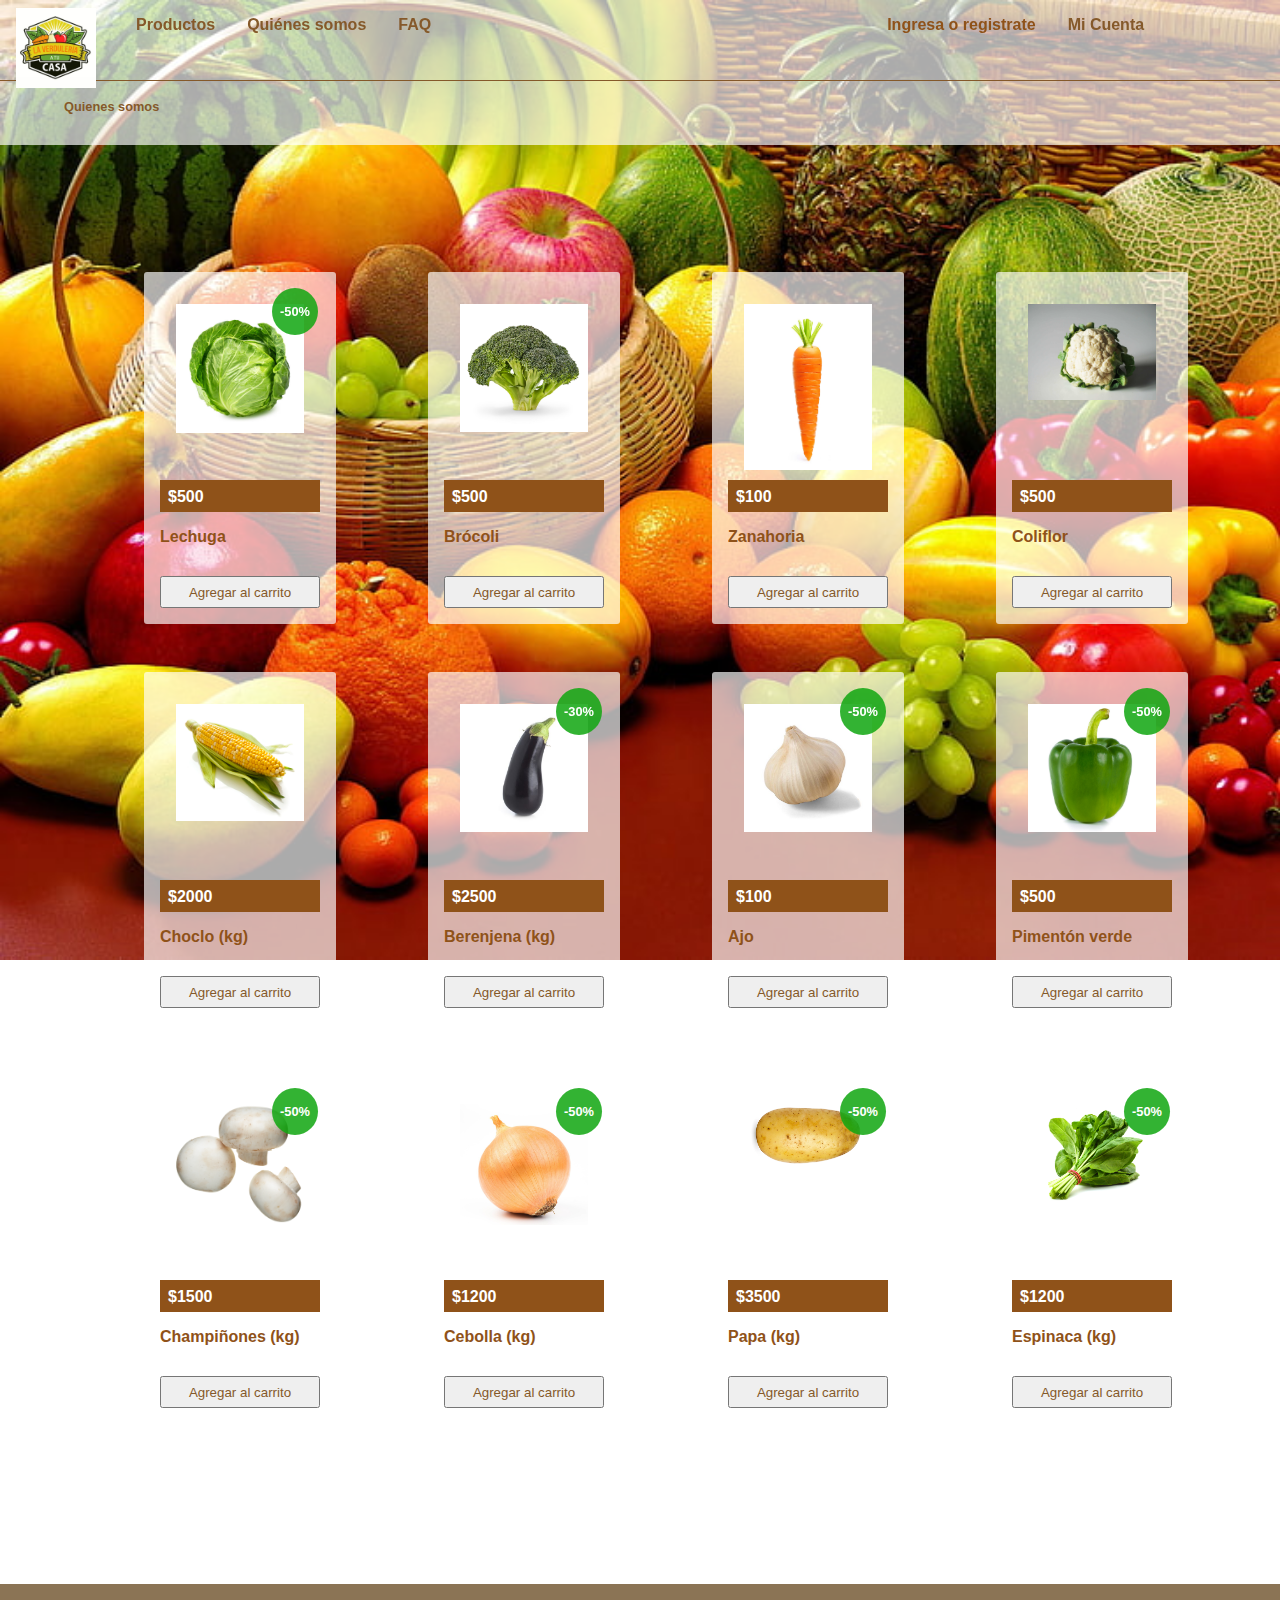
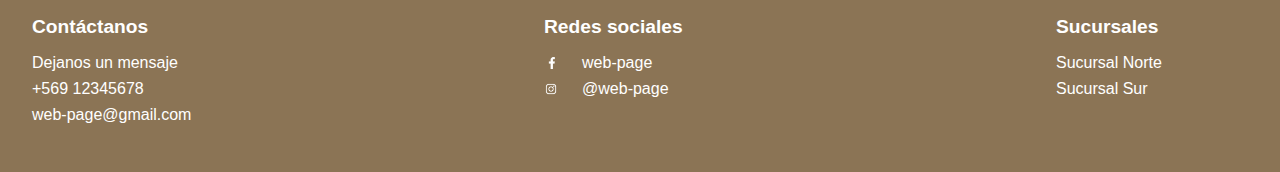
==== Grupo1_TFinal/public_html/index.html @ 4137b296 "Estructura de la prueba navegable con productos, nombres y precios. Se removio todo lo que no era pe" ====
<!DOCTYPE html>
<html lang="es">
<head>
    <meta charset="UTF-8">
    <meta http-equiv="X-UA-Compatible" content="IE=edge">
    <meta name="viewport" content="width=device-width, initial-scale=1.0">
    <link rel="stylesheet" href="style.css">
    <title>Verduleria a tu casa</title>
</head>
<body>
    <header class="header">
        
        <nav class="nav">
            <a class="page-logo-container" href="./index.html"><img class="page-logo" src="./img/verduleriaLogo.jpg"></a>
            <ul class="menu">
                <li>
                    <a class="left-nav" href="./index.html">Productos</a>
                </li>
                
                
                <li >
                    <a class="left-nav" href="./contactos.html">Quiénes somos</a>
                    <ul class="submenu-1" id="contactos">
                        
                        <li class="option">
                            <a href="./quienesSomos.html" >Empresa</a>
                        </li>                     

                        <li class="option">
                            <a href="./index.html" >Redes sociales</a>
                            <ul  class="sub-menu-3" id="redes-sociales">
                                <li >
                                    <a href="./index.html" class="logo-container">
                                        <img src="./img/fb-logo-white.png" class="logo" alt="facebook">
                                    </a>
                                    <a href="./index.html" class="" id="facebook">web-page</a>
                                </li>
                                <li>
                                    <a href="./index.html" class="logo-container">
                                        <img src="./img/instagram-logo-white.png" class="logo" alt="instagram">
                                    </a>

                                    <a href="./index.html" class="logo-name" id="instagram">@web-page</a>
                                </li>
                            </ul>
                        </li>
                    </ul>
                </li>
                <li>
                    <a class="left-nav" href="./faq.html">FAQ</a>
                </li>

                <li class="login">
                    <a class="right-nav" href="./login.html">Ingresa o registrate</a>
                </li>
                
                <li>
                    <a class="left-nav" href="./miCuenta.html">Mi Cuenta
            </ul>
        </nav>
        <div class="header-links">
            <a href="./quienesSomos.html">Quienes somos</a>

        </div>
    </header>
    <article class="content">
        <div class="product">
            <a  href="./index.html" class="photo-container">
                <span class="dcto">-50%</span>
                <img class="product-photo" src="./img/Cabbage.jpg">
            </a>

            <div class="price">$500</div>
            
            <a href="./index.html" class="product-name">
                Lechuga
            </a>
            
            <button class="product-button">Agregar al carrito</button>

        </div>
        <div class="product">
            <a  href="./index.html" class="photo-container">
                <img class="product-photo" src="./img/broccoli.jpeg">
            </a>

            <div class="price">$500</div>
            
            <a href="./index.html" class="product-name">
                Brócoli
            </a>
            
            <button class="product-button">Agregar al carrito</button>

        </div>

        <div class="product">
            <a  href="./index.html" class="photo-container">
                <img class="product-photo" src="./img/carrot.jpg">
            </a>

            <div class="price">$100</div>
            
            <a href="./index.html" class="product-name">
                Zanahoria
            </a>
            
            <button class="product-button">Agregar al carrito</button>

        </div>

        <div class="product">
            <a  href="./index.html" class="photo-container">
                <img class="product-photo" src="./img/cauliflower.jpg">
            </a>

            <div class="price">$500</div>
            
            <a href="./index.html" class="product-name">
                Coliflor
            </a>
            
            <button class="product-button">Agregar al carrito</button>

        </div>

        <div class="product">
            <a  href="./index.html" class="photo-container">
                <img class="product-photo" src="./img/corn.jpg">
            </a>

            <div class="price">$2000</div>
            
            <a href="./index.html" class="product-name">
                Choclo (kg)
            </a>
            
            <button class="product-button">Agregar al carrito</button>

        </div>

        <div class="product">
            <a  href="./index.html" class="photo-container">
                <span class="dcto">-30%</span>
                <img class="product-photo" src="./img/eggplant.jpg">
            </a>

            <div class="price">$2500</div>
            
            <a href="./index.html" class="product-name">
                Berenjena (kg)
            </a>
            
            <button class="product-button">Agregar al carrito</button>

        </div>

        <div class="product">
            <a  href="./index.html" class="photo-container">
                <span class="dcto">-50%</span>
                <img class="product-photo" src="./img/garlic.jpeg">
            </a>

            <div class="price">$100</div>
            
            <a href="./index.html" class="product-name">
                Ajo
            </a>
            
            <button class="product-button">Agregar al carrito</button>

        </div>

        <div class="product">
            <a  href="./index.html" class="photo-container">
                <span class="dcto">-50%</span>
                <img class="product-photo" src="./img/greenPepper.jpg">
            </a>

            <div class="price">$500</div>
            
            <a href="./index.html" class="product-name">
                Pimentón verde
            </a>
            
            <button class="product-button">Agregar al carrito</button>

        </div>

        <div class="product">
            <a  href="./index.html" class="photo-container">
                <span class="dcto">-50%</span>
                <img class="product-photo" src="./img/mushroom.png">
            </a>

            <div class="price">$1500</div>
            
            <a href="./index.html" class="product-name">
                Champiñones (kg)
            </a>
            
            <button class="product-button">Agregar al carrito</button>

        </div>

        <div class="product">
            <a  href="./index.html" class="photo-container">
                <span class="dcto">-50%</span>
                <img class="product-photo" src="./img/onion.jpg">
            </a>

            <div class="price">$1200</div>
            
            <a href="./index.html" class="product-name">
                Cebolla (kg)
            </a>
            
            <button class="product-button">Agregar al carrito</button>

        </div>

        <div class="product">
            <a  href="./index.html" class="photo-container">
                <span class="dcto">-50%</span>
                <img class="product-photo" src="./img/potato.jpg">
            </a>

            <div class="price">$3500</div>
            
            <a href="./index.html" class="product-name">
                Papa (kg)
            </a>
            
            <button class="product-button">Agregar al carrito</button>

        </div>

        <div class="product">
            <a  href="./index.html" class="photo-container">
                <span class="dcto">-50%</span>
                <img class="product-photo" src="./img/spinach.jpg">
            </a>

            <div class="price">$1200</div>
            
            <a href="./index.html" class="product-name">
                Espinaca (kg)
            </a>
            
            <button class="product-button">Agregar al carrito</button>

        </div>

    </article>
    <footer class="footer">
        
        <div class="footer-section">
            <a href="./index.html" class="titulo" >Contáctanos</a>
            <ul id="contactos">
                <li><a href="./index.html" id="message">Dejanos un mensaje</a></li>
                <li><a href="./index.html" id="phone">+569 12345678</a></li>
                <li><a href="./index.html" id="e-mail">web-page@gmail.com</a></li>
                
            </ul>
        </div>

        <div class="footer-section">
            <a href="./index.html" class="titulo">Redes sociales</a>
            <ul id="redes-sociales">
                <li >
                    <a href="./index.html" class="logo-container">
                        <img src="./img/fb-logo-white.png" class="logo" alt="facebook">
                    </a>
                    <a href="./index.html" class="" id="facebook">web-page</a>
                </li>
                <li>
                    <a href="./index.html" class="logo-container">
                        <img src="./img/instagram-logo-white.png" class="logo" alt="instagram">
                    </a>

                    <a href="./index.html" class="logo-name" id="instagram">@web-page</a>
                </li>
            </ul>
        </div>

        <div class="footer-section">
                <a href="./sucursales.html" class="titulo" >Sucursales</a>
                <ul id="sucursales">
                    <li><a href="./index.html" id="sucursalNorte">Sucursal Norte</a></li>
                    <li><a href="./index.html" id="sucursalSur">Sucursal Sur</a></li>
                </ul>
        </div>

        

    </footer>
</body>
</html>
---- Grupo1_TFinal/public_html/style.css ----
:root{
    --text-color1: rgb(133, 89, 42); 
    --text-color2: rgb(143, 82, 25);
    --text-color3: rgb(255, 255, 255);
    --text-color4: rgba(143, 82, 25, 0.316);
    --text-color5: rgb(58, 32, 8);
    --background-color1: rgba(255, 255, 255, 0.672);
    --background-color2: rgba(47, 85, 121, 0.57); 
    --shadow-color: #888888;
    --shadow-color2: #888888ee;
    --shadow-color3: rgba(94, 62, 19, 0.72);
}

html, body{
    height: 100%;
    width: 100%;
    margin: 0;
    font-family: Verdana, Geneva, Tahoma, sans-serif;
    background-image: url(./img/fondoVerduras.jpg);
    background-size: cover ;
    background-repeat: no-repeat;
    background-attachment: fixed;
}

.header{
    width: 100%;
    height: 2rem;
}

.footer{
    width: 100%;
    height: auto;
    background: var(--shadow-color3);
    display: grid;
    grid-template-columns: 40% 40% 20%;

}

/*footer*/

.footer ul{
    list-style: none;
}

.footer a{
    text-decoration: none;
    color: var(--text-color3);
}

.titulo {
    font-size: 1.2rem;
    font-weight: 550;
}

.footer-section{
    padding: 2rem 0 2rem 2rem;
}

.footer-section ul li{
    margin-bottom: 0.5rem;
}

.footer-section ul li a:first-child{
    margin-left: -2.5rem;
}

/* header*/

.page-logo{
    width: 5rem;
    height: auto;
}

.page-logo-container{
    margin: 0.5rem
     1rem 1rem 1rem ;
}

.nav{
    margin-top: -5rem;
    height: 5rem;
    width: 100%;
    background: var(--background-color1);
    display: grid;
    grid-template-columns: 4rem auto;
    position: fixed;
}

.nav ul{
    display: flex;
    list-style: none;
 }

.nav ul *{

    text-decoration: none;
    font-weight: bold;
}

.nav ul .left-nav{
    margin-left: 2rem;
    color: var(--text-color1);
}

.nav ul .right-nav{
    color: var(--text-color2);
}

.login{
    width: max-content;
    margin-left: calc(100% - 45rem);
}

.header-links{
    background: var(--background-color1);
    width: 100%;
    height: 3rem;
    border-top: var(--text-color1) solid 1px;
    margin: 5rem 0 0 0;
    padding: 1rem 0 0 0;
}

.header-links *{
    font-weight: bold;
    padding-left: 2rem;
    font-size: 0.8rem;
    text-decoration: none;
    color: var(--text-color1);

}

.content {
    padding: 10rem 0 10rem 9rem;
    display: grid;
    grid-template-columns: repeat(auto-fill, minmax(15rem, 1fr) );
    grid-auto-rows: 22rem;
    grid-row-gap: 3rem;
}

.product{
    display: grid;
    grid-template-columns: 10rem;
    grid-template-rows: 12rem 2rem 4rem 2rem;

    border-radius: 3px;
    width: 10rem;
    height: auto;
    padding: 1rem;
    background: var(--background-color1);
    transition: 0.4s ease-in;
}

.product:hover {
    box-shadow: 5px 10px 8px var(--shadow-color3);
    background: var(--text-color3);
}

.product .product-photo{
    width: 8rem;
    padding: 1rem;
    height: auto;
    border-radius: 4px;
}

.product .price{
    font-weight: bold;
    padding: 0.5rem 0 0 0.5rem;
    color: var(--text-color3);
    background-color: var(--text-color2);
}

.product .product-name{
    text-decoration: none;
    color: var(--text-color2);
    font-weight: bold;
    font-size: 1rem;
    padding-top: 1rem;
    overflow: hidden;
    text-overflow: ellipsis;
}

.photo-container {
    text-decoration: none;
    color: var(--text-color3);
}

.photo-container span{
    font-size: 0.8rem;
    font-weight: bold;
    padding: 1rem 0.5rem 1rem 0.5rem;
    position: absolute;
    background: rgba(18, 167, 18, 0.857);
    border-radius: 200%;
    margin-left: 7rem;
}

.product .product-button, .submit-button{
    color: var(--text-color1);
    cursor: pointer;
}

.product .product-button:hover, .submit-button:hover{
    border-radius: 4px;
    background: var(--text-color2);
    color: var(--text-color3);

}

.logo{
    width: 0.9rem;
    height: auto;
    margin: 0  1.2rem -0.15rem 0 ; 
}




/* contactos*/

.container-contact{
    text-align: center;
}

.container-contact h2{
    color: var(--text-color3);
    background: var(--shadow-color3);
    padding: 2rem 0 2rem 0;
    margin-top: 2rem;

}

.info-container{
    margin: 0 0 2rem calc(50% - 10rem) ;
    width: 20rem;
    background-color: var(--background-color1);
    padding: 0 0 0.5rem 0;
}

.info-container p:first-child ,.form > p:first-child{
    font-weight: bold;
    color: var(--text-color3);
    background-color: var(--text-color1);
}


.info-container a{
    font-weight: bold;
    color: var(--text-color1);
    text-decoration: none;
    display: block;
    padding-bottom: 1rem;
}

.form{
    background: var(--background-color1);
    width: 40rem;
    margin: 0 0 5rem calc( 50% - 20rem);
}

.form .submit-button{
    font-weight: bold;
    width: 6rem;
    margin: 1rem;
}

.input-container{
    color: var(--text-color1);
}


.signIn{
    color: var(--text-color1);
    display: block;
    padding-bottom: 2rem;
}

textarea{
    resize: none;
}

/* menu*/

.nav ul li{
    height: 2.4rem;
    
}




.nav ul li a{
    color: var(--text-color3);
}

.nav ul li ul{
    display: flex;
    flex-direction: column;
}

.nav ul li ul{
    padding-left: 1rem;
    position: absolute;
}

.nav ul li ul li{
    left: 2rem;
    height: 2rem;
    font-size: 0.7rem;
    width: 10rem;
    position: relative;
    padding: 1rem 0 0 1rem;
    margin: 0 0 0 -1rem;
    background: var(--shadow-color2);
}

.nav ul li ul li:hover{
    background: var(--text-color1);
}
/* 
.nav ul li ul li ul{
    top: 0;
    left: 9rem;
    position: absolute;
} */

.sub-menu-2, .sub-menu-3{
    top: 0;
    left: 9rem;
    position: absolute;
}



.nav  ul li ul{
    display: none;
}

.nav ul li:hover > ul{
    display: block;
}



/* sucursales*/

.media-1 a {
    text-decoration: none;
    color: var(--background-color1);
    opacity: 0;
} 
.media-1{

    margin: 0 0 3rem calc(50% - 15rem);
    width: 30rem;
    height: 30rem;
    opacity: 1;
    background: center url(./img/market-3.jpg);
    background-size: cover;
    padding-top: 15rem;
    transition: all 1s ease-in;
}

.media-1:hover{
    background: linear-gradient(to bottom, var(--background-color1), rgba(133, 133, 134, 0.604)) , url(img/market-3.jpg) transparent;
    background-size: cover ;
    background-position: center;
}


.media-1:hover a{
    font-weight: bold;
    color: var(--text-color2);
    font-size: 2rem;
    opacity: 1;
}



.media-1 a {
    text-decoration: none;
    color: var(--background-color1);
    opacity: 0;
} 



.media-2 a {
    text-decoration: none;
    color: var(--background-color1);
    opacity: 0;
} 

.media-2{

    margin: 0 0 3rem calc(50% - 15rem);
    width: 30rem;
    height: 30rem;
    opacity: 1;
    background: center url(./img/market-1.jpg);
    background-size: cover;
    padding-top: 15rem;
    transition: all 1s ease-in;
}

.media-2:hover{
    background: linear-gradient(to bottom, var(--background-color1), rgba(133, 133, 134, 0.604)) , url(img/market-1.jpg) transparent;
    background-size: cover ;
    background-position: center;
}


.media-2:hover a{
    font-weight: bold;
    color: var(--text-color2);
    font-size: 2rem;
    opacity: 1;
}


/* mapas */



.mapa{
    width: 40rem;
    height: 30rem;
    border: transparent solid 1px;
}

.map-container{
    margin: 0 0 2rem calc(50% - 20rem) ;
    width: 40rem;
    background-color: var(--background-color1);
    padding: 0 0 0.5rem 0;
}

.map-container p:first-child {
    font-weight: bold;
    color: var(--text-color3);
    background-color: var(--text-color1);
}


.map-container a{
    font-weight: bold;
    color: var(--text-color1);
    text-decoration: none;
    display: block;
    padding-bottom: 1rem;
}
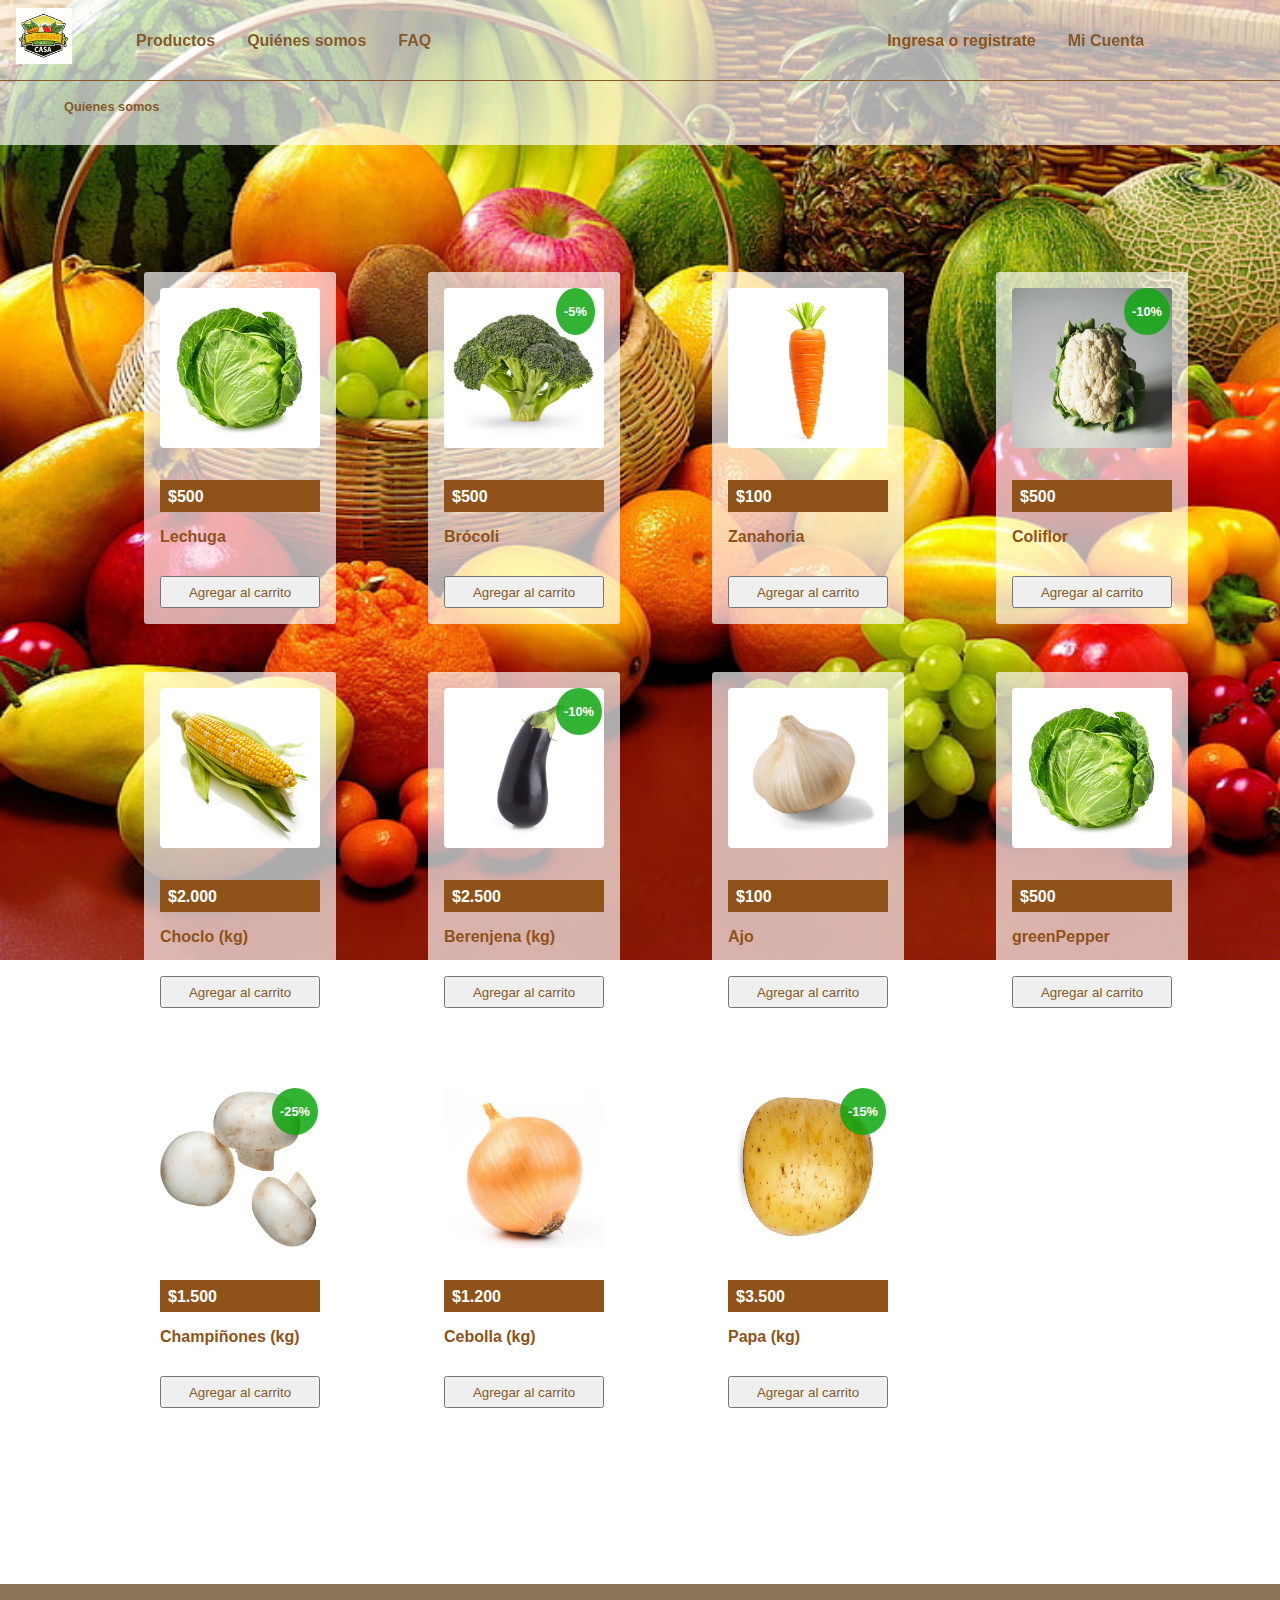
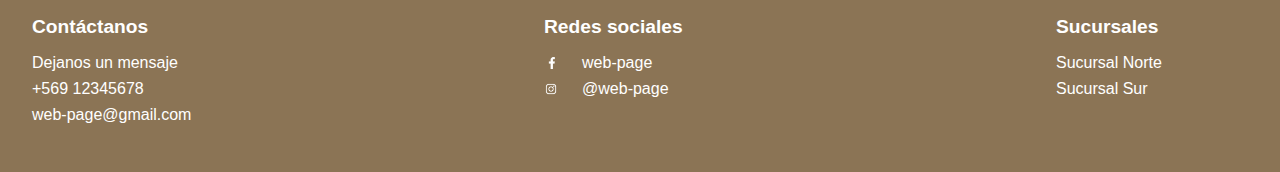
==== commit d729a492: "se agrego jquery + la data de productos se movio a un array" ====
--- a/Grupo1_TFinal/public_html/index.html
+++ b/Grupo1_TFinal/public_html/index.html
@@ -4,6 +4,8 @@
     <meta charset="UTF-8">
     <meta http-equiv="X-UA-Compatible" content="IE=edge">
     <meta name="viewport" content="width=device-width, initial-scale=1.0">
+    <script src="https://ajax.googleapis.com/ajax/libs/jquery/3.5.1/jquery.min.js"></script>
+    <script src="../js/main.js"></script>
     <link rel="stylesheet" href="style.css">
     <title>Verduleria a tu casa</title>
 </head>
@@ -63,195 +65,7 @@
 
         </div>
     </header>
-    <article class="content">
-        <div class="product">
-            <a  href="./index.html" class="photo-container">
-                <span class="dcto">-50%</span>
-                <img class="product-photo" src="./img/Cabbage.jpg">
-            </a>
-
-            <div class="price">$500</div>
-            
-            <a href="./index.html" class="product-name">
-                Lechuga
-            </a>
-            
-            <button class="product-button">Agregar al carrito</button>
-
-        </div>
-        <div class="product">
-            <a  href="./index.html" class="photo-container">
-                <img class="product-photo" src="./img/broccoli.jpeg">
-            </a>
-
-            <div class="price">$500</div>
-            
-            <a href="./index.html" class="product-name">
-                Brócoli
-            </a>
-            
-            <button class="product-button">Agregar al carrito</button>
-
-        </div>
-
-        <div class="product">
-            <a  href="./index.html" class="photo-container">
-                <img class="product-photo" src="./img/carrot.jpg">
-            </a>
-
-            <div class="price">$100</div>
-            
-            <a href="./index.html" class="product-name">
-                Zanahoria
-            </a>
-            
-            <button class="product-button">Agregar al carrito</button>
-
-        </div>
-
-        <div class="product">
-            <a  href="./index.html" class="photo-container">
-                <img class="product-photo" src="./img/cauliflower.jpg">
-            </a>
-
-            <div class="price">$500</div>
-            
-            <a href="./index.html" class="product-name">
-                Coliflor
-            </a>
-            
-            <button class="product-button">Agregar al carrito</button>
-
-        </div>
-
-        <div class="product">
-            <a  href="./index.html" class="photo-container">
-                <img class="product-photo" src="./img/corn.jpg">
-            </a>
-
-            <div class="price">$2000</div>
-            
-            <a href="./index.html" class="product-name">
-                Choclo (kg)
-            </a>
-            
-            <button class="product-button">Agregar al carrito</button>
-
-        </div>
-
-        <div class="product">
-            <a  href="./index.html" class="photo-container">
-                <span class="dcto">-30%</span>
-                <img class="product-photo" src="./img/eggplant.jpg">
-            </a>
-
-            <div class="price">$2500</div>
-            
-            <a href="./index.html" class="product-name">
-                Berenjena (kg)
-            </a>
-            
-            <button class="product-button">Agregar al carrito</button>
-
-        </div>
-
-        <div class="product">
-            <a  href="./index.html" class="photo-container">
-                <span class="dcto">-50%</span>
-                <img class="product-photo" src="./img/garlic.jpeg">
-            </a>
-
-            <div class="price">$100</div>
-            
-            <a href="./index.html" class="product-name">
-                Ajo
-            </a>
-            
-            <button class="product-button">Agregar al carrito</button>
-
-        </div>
-
-        <div class="product">
-            <a  href="./index.html" class="photo-container">
-                <span class="dcto">-50%</span>
-                <img class="product-photo" src="./img/greenPepper.jpg">
-            </a>
-
-            <div class="price">$500</div>
-            
-            <a href="./index.html" class="product-name">
-                Pimentón verde
-            </a>
-            
-            <button class="product-button">Agregar al carrito</button>
-
-        </div>
-
-        <div class="product">
-            <a  href="./index.html" class="photo-container">
-                <span class="dcto">-50%</span>
-                <img class="product-photo" src="./img/mushroom.png">
-            </a>
-
-            <div class="price">$1500</div>
-            
-            <a href="./index.html" class="product-name">
-                Champiñones (kg)
-            </a>
-            
-            <button class="product-button">Agregar al carrito</button>
-
-        </div>
-
-        <div class="product">
-            <a  href="./index.html" class="photo-container">
-                <span class="dcto">-50%</span>
-                <img class="product-photo" src="./img/onion.jpg">
-            </a>
-
-            <div class="price">$1200</div>
-            
-            <a href="./index.html" class="product-name">
-                Cebolla (kg)
-            </a>
-            
-            <button class="product-button">Agregar al carrito</button>
-
-        </div>
-
-        <div class="product">
-            <a  href="./index.html" class="photo-container">
-                <span class="dcto">-50%</span>
-                <img class="product-photo" src="./img/potato.jpg">
-            </a>
-
-            <div class="price">$3500</div>
-            
-            <a href="./index.html" class="product-name">
-                Papa (kg)
-            </a>
-            
-            <button class="product-button">Agregar al carrito</button>
-
-        </div>
-
-        <div class="product">
-            <a  href="./index.html" class="photo-container">
-                <span class="dcto">-50%</span>
-                <img class="product-photo" src="./img/spinach.jpg">
-            </a>
-
-            <div class="price">$1200</div>
-            
-            <a href="./index.html" class="product-name">
-                Espinaca (kg)
-            </a>
-            
-            <button class="product-button">Agregar al carrito</button>
-
-        </div>
-
-    </article>
+    <article id="content" class="content"></article>
     <footer class="footer">
         
         <div class="footer-section">
--- a/Grupo1_TFinal/public_html/style.css
+++ b/Grupo1_TFinal/public_html/style.css
@@ -67,13 +67,12 @@
 /* header*/
 
 .page-logo{
-    width: 5rem;
+    width: 3.5rem;
     height: auto;
 }
 
 .page-logo-container{
-    margin: 0.5rem
-     1rem 1rem 1rem ;
+    margin: 0.5rem 1rem 1rem 1rem ;
 }
 
 .nav{
@@ -92,7 +91,7 @@
  }
 
 .nav ul *{
-
+    padding-top: 1rem;
     text-decoration: none;
     font-weight: bold;
 }
@@ -156,9 +155,8 @@
 }
 
 .product .product-photo{
-    width: 8rem;
-    padding: 1rem;
-    height: auto;
+    height: 100%;
+    width: 100%;
     border-radius: 4px;
 }
 
@@ -180,6 +178,9 @@
 }
 
 .photo-container {
+    width: 10rem;
+    height: 10rem;
+    overflow: hidden;
     text-decoration: none;
     color: var(--text-color3);
 }
@@ -192,6 +193,7 @@
     background: rgba(18, 167, 18, 0.857);
     border-radius: 200%;
     margin-left: 7rem;
+    z-index: 0;
 }
 
 .product .product-button, .submit-button{
@@ -286,7 +288,9 @@
 }
 
 
-
+.nav{
+    z-index: 60;
+}
 
 .nav ul li a{
     color: var(--text-color3);
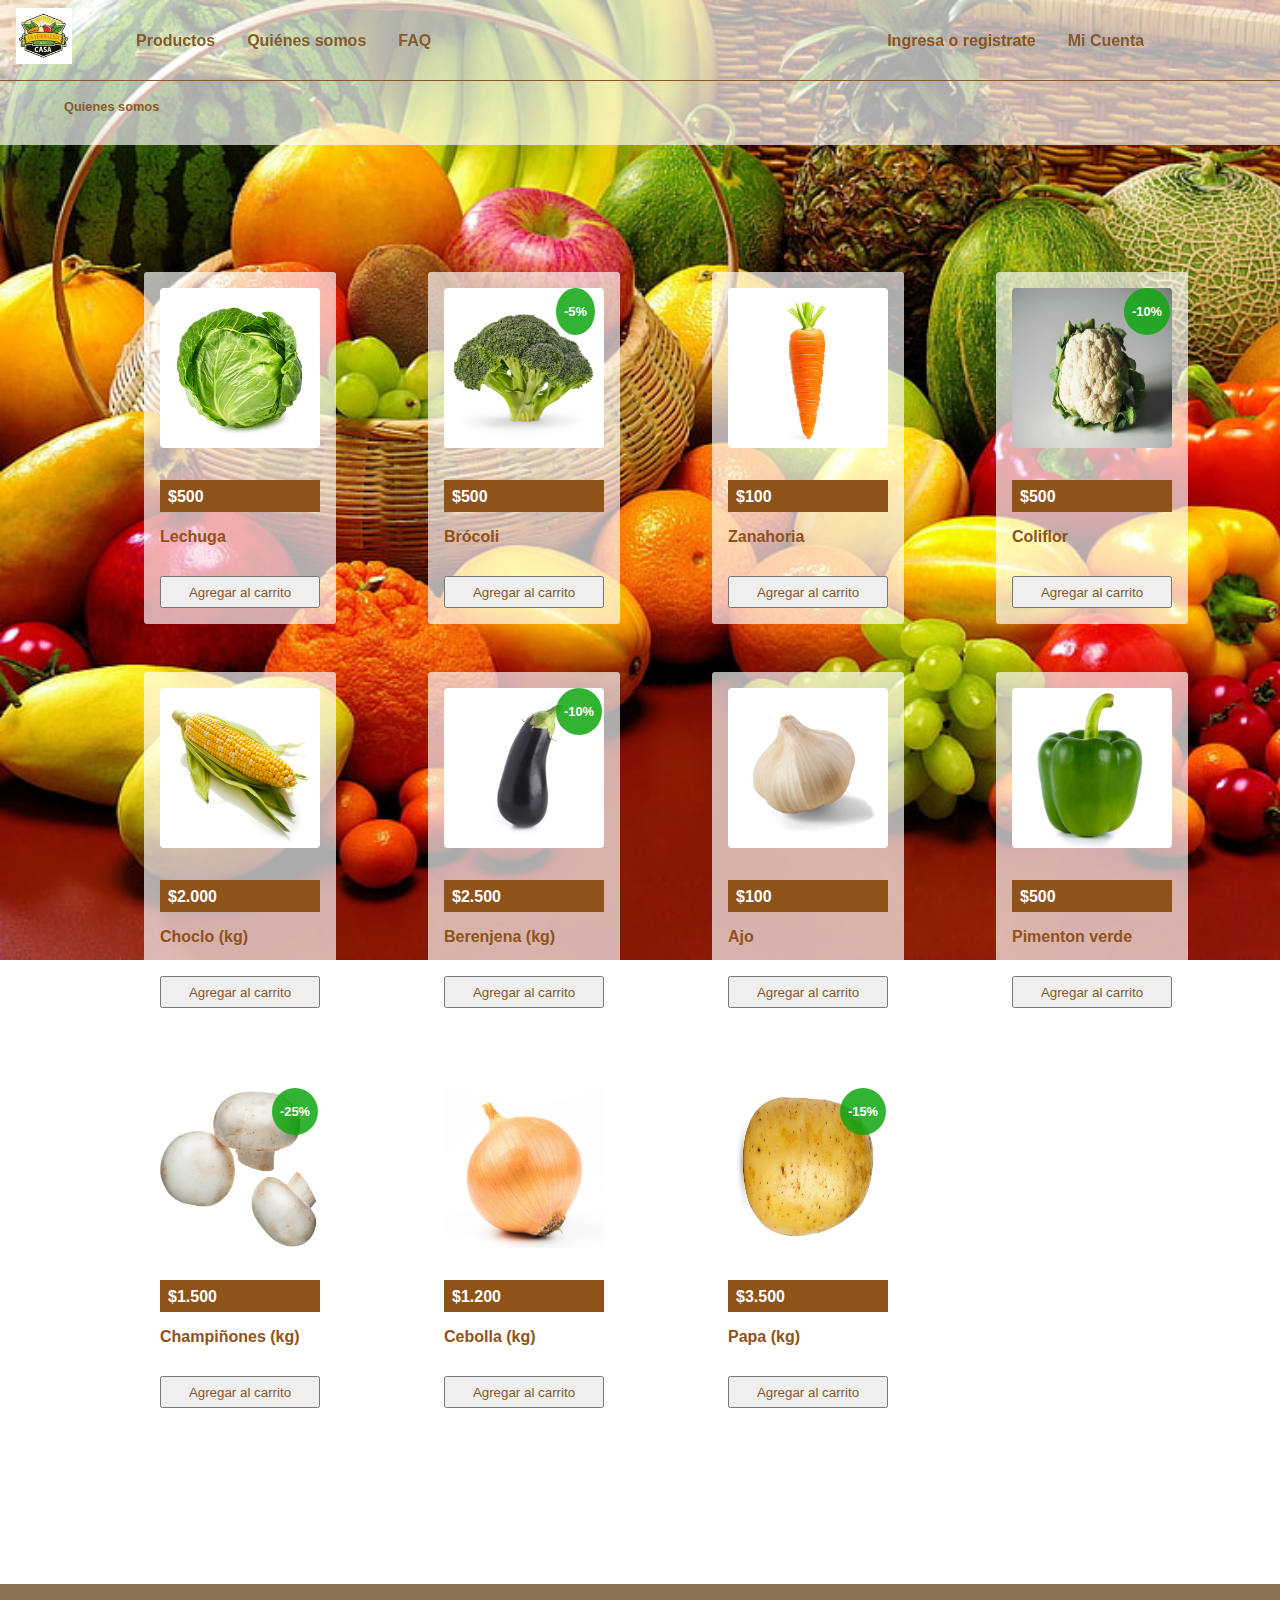
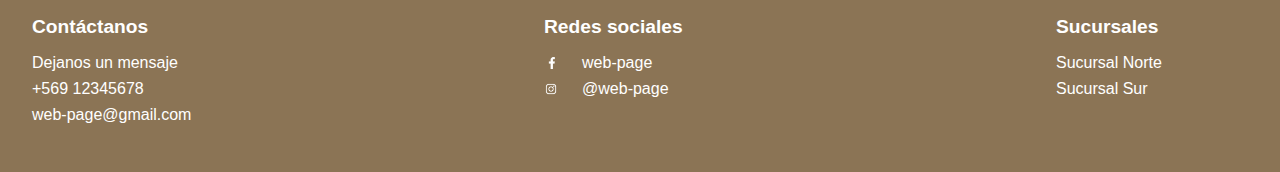
==== commit 9a403e74: "me pitie la estructura y lo corregi lol" ====
--- a/Grupo1_TFinal/public_html/index.html
+++ b/Grupo1_TFinal/public_html/index.html
@@ -11,13 +11,13 @@
 </head>
 <body>
     <header class="header">
-        
+    
         <nav class="nav">
             <a class="page-logo-container" href="./index.html"><img class="page-logo" src="./img/verduleriaLogo.jpg"></a>
             <ul class="menu">
                 <li>
                     <a class="left-nav" href="./index.html">Productos</a>
-                </li>
+                </li>                              
                 
                 
                 <li >
@@ -104,9 +104,7 @@
                     <li><a href="./index.html" id="sucursalSur">Sucursal Sur</a></li>
                 </ul>
         </div>
-
-        
-
-    </footer>
+    
+    
 </body>
 </html>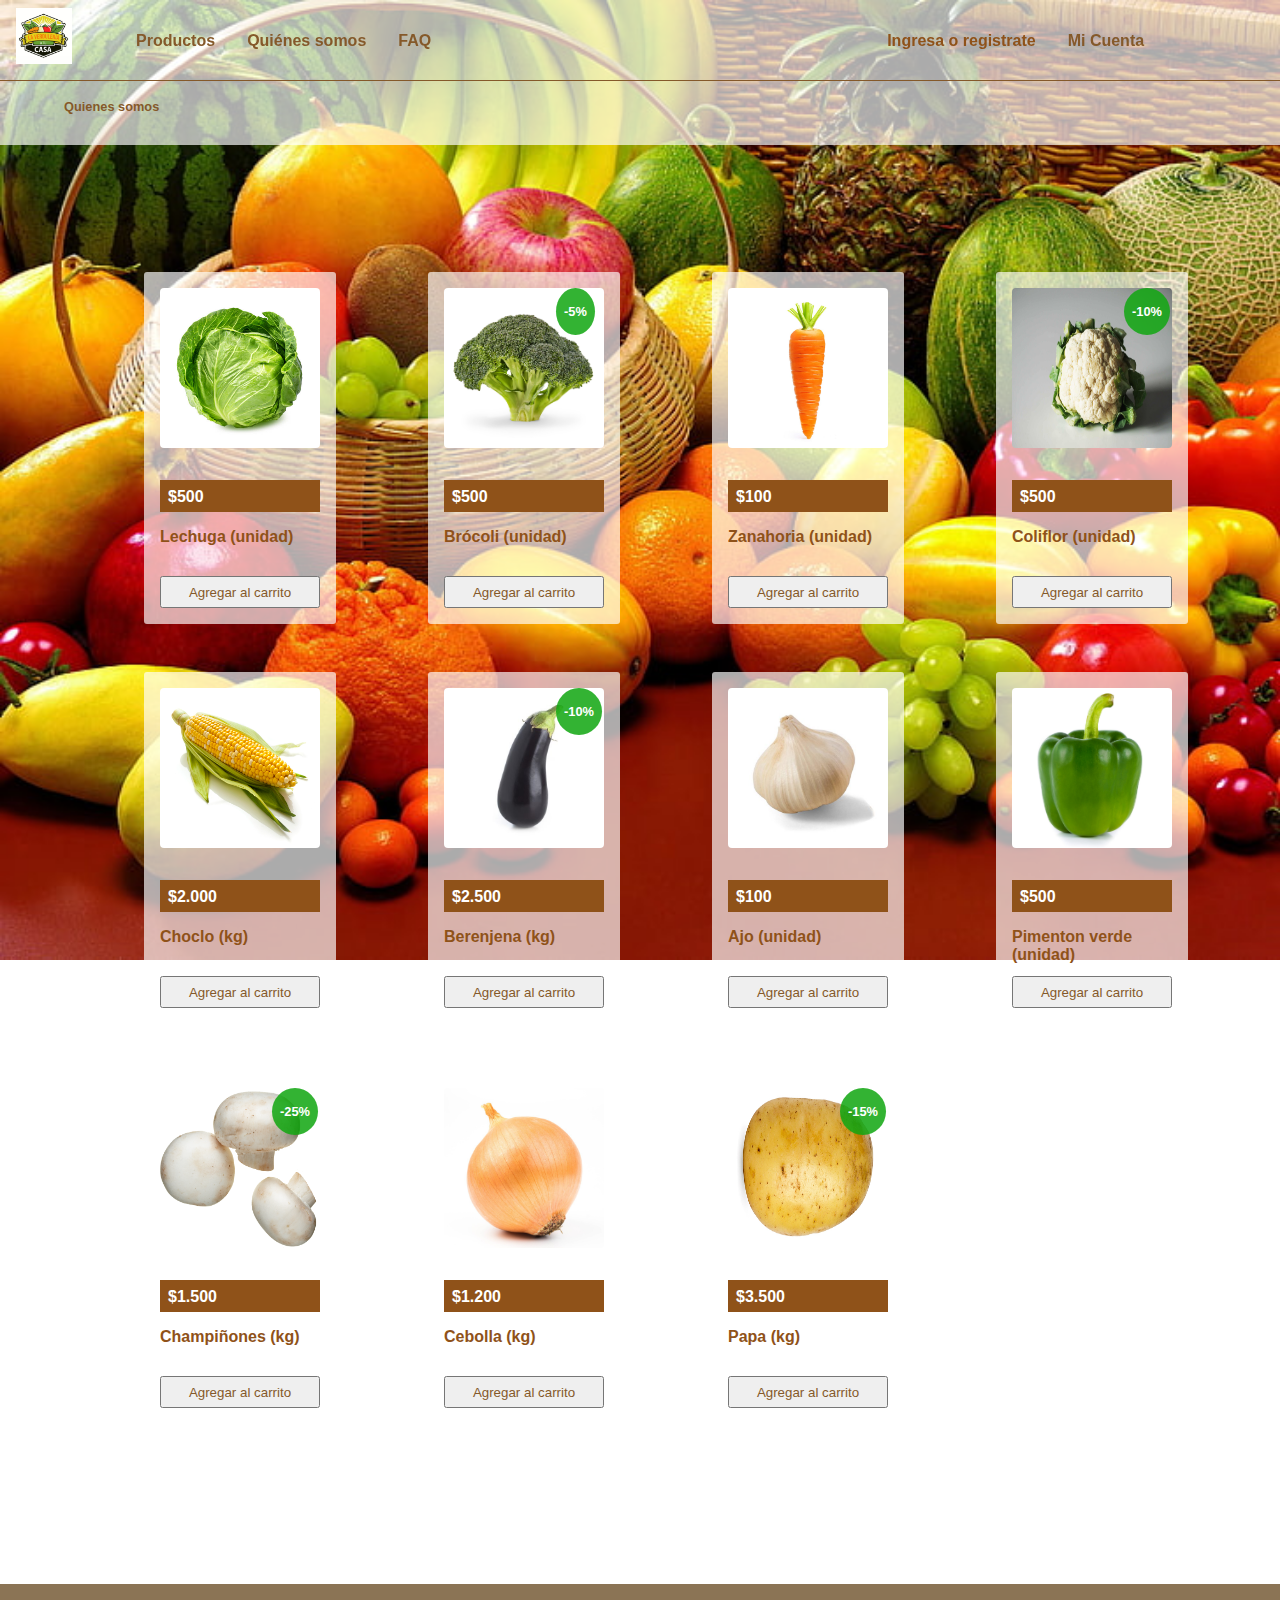
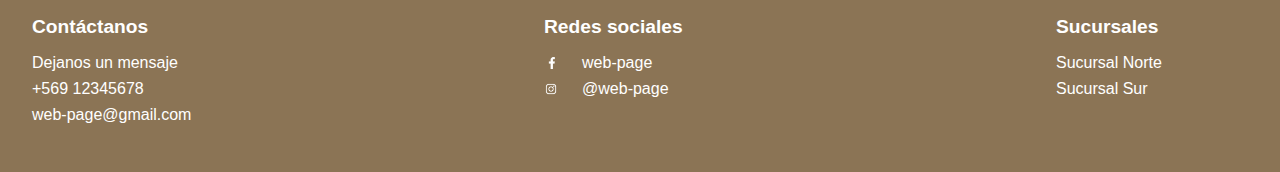
==== commit 89f21765: "inicio trabajo login" ====
--- a/Grupo1_TFinal/public_html/index.html
+++ b/Grupo1_TFinal/public_html/index.html
@@ -57,7 +57,7 @@
                 </li>
                 
                 <li>
-                    <a class="left-nav" href="./miCuenta.html">Mi Cuenta
+                    <a class="left-nav" href="./micuenta.html">Mi Cuenta
             </ul>
         </nav>
         <div class="header-links">
--- a/Grupo1_TFinal/public_html/style.css
+++ b/Grupo1_TFinal/public_html/style.css
@@ -1,324 +1,333 @@
-:root{
-    --text-color1: rgb(133, 89, 42); 
-    --text-color2: rgb(143, 82, 25);
-    --text-color3: rgb(255, 255, 255);
-    --text-color4: rgba(143, 82, 25, 0.316);
-    --text-color5: rgb(58, 32, 8);
-    --background-color1: rgba(255, 255, 255, 0.672);
-    --background-color2: rgba(47, 85, 121, 0.57); 
-    --shadow-color: #888888;
-    --shadow-color2: #888888ee;
-    --shadow-color3: rgba(94, 62, 19, 0.72);
-}
-
-html, body{
-    height: 100%;
-    width: 100%;
-    margin: 0;
-    font-family: Verdana, Geneva, Tahoma, sans-serif;
-    background-image: url(./img/fondoVerduras.jpg);
-    background-size: cover ;
-    background-repeat: no-repeat;
-    background-attachment: fixed;
-}
-
-.header{
-    width: 100%;
-    height: 2rem;
-}
-
-.footer{
-    width: 100%;
-    height: auto;
-    background: var(--shadow-color3);
-    display: grid;
-    grid-template-columns: 40% 40% 20%;
-
+:root {
+  --text-color1: rgb(133, 89, 42);
+  --text-color2: rgb(143, 82, 25);
+  --text-color3: rgb(255, 255, 255);
+  --text-color4: rgba(143, 82, 25, 0.316);
+  --text-color5: rgb(58, 32, 8);
+  --background-color1: rgba(255, 255, 255, 0.672);
+  --background-color2: rgba(47, 85, 121, 0.57);
+  --shadow-color: #888888;
+  --shadow-color2: #888888ee;
+  --shadow-color3: rgba(94, 62, 19, 0.72);
+
+  --focus: rgba(35, 118, 70, 0.57);
+  --focus-red: rgb(167, 42, 11);
+  --border-color: hsla(0, 0%, 100%, 0.2);
+  --global-background: hsl(220, 25%, 10%);
+  --background: linear-gradient(
+    to right,
+    rgb(196, 109, 27),
+    rgba(255, 152, 34, 0.748)
+  );
+  --shadow-1: hsl(240, 100%, 1%);
+  --shadow-2: hsla(236, 50%, 50%, 0.4);
+}
+
+html,
+body {
+  height: 100%;
+  width: 100%;
+  margin: 0;
+  font-family: Verdana, Geneva, Tahoma, sans-serif;
+  background-image: url(./img/fondoVerduras.jpg);
+  background-size: cover;
+  background-repeat: no-repeat;
+  background-attachment: fixed;
+}
+
+a{
+    text-decoration: none;
+}
+
+.header {
+  width: 100%;
+  height: 2rem;
+}
+
+.footer {
+  width: 100%;
+  height: auto;
+  background: var(--shadow-color3);
+  display: grid;
+  grid-template-columns: 40% 40% 20%;
 }
 
 /*footer*/
 
-.footer ul{
-    list-style: none;
-}
-
-.footer a{
-    text-decoration: none;
-    color: var(--text-color3);
+.footer ul {
+  list-style: none;
+}
+
+.footer a {
+  text-decoration: none;
+  color: var(--text-color3);
 }
 
 .titulo {
-    font-size: 1.2rem;
-    font-weight: 550;
-}
-
-.footer-section{
-    padding: 2rem 0 2rem 2rem;
-}
-
-.footer-section ul li{
-    margin-bottom: 0.5rem;
-}
-
-.footer-section ul li a:first-child{
-    margin-left: -2.5rem;
+  font-size: 1.2rem;
+  font-weight: 550;
+}
+
+.footer-section {
+  padding: 2rem 0 2rem 2rem;
+}
+
+.footer-section ul li {
+  margin-bottom: 0.5rem;
+}
+
+.footer-section ul li a:first-child {
+  margin-left: -2.5rem;
 }
 
 /* header*/
 
-.page-logo{
-    width: 3.5rem;
-    height: auto;
-}
-
-.page-logo-container{
-    margin: 0.5rem 1rem 1rem 1rem ;
-}
-
-.nav{
-    margin-top: -5rem;
-    height: 5rem;
-    width: 100%;
-    background: var(--background-color1);
-    display: grid;
-    grid-template-columns: 4rem auto;
-    position: fixed;
-}
-
-.nav ul{
-    display: flex;
-    list-style: none;
- }
-
-.nav ul *{
-    padding-top: 1rem;
-    text-decoration: none;
-    font-weight: bold;
-}
-
-.nav ul .left-nav{
-    margin-left: 2rem;
-    color: var(--text-color1);
-}
-
-.nav ul .right-nav{
-    color: var(--text-color2);
-}
-
-.login{
-    width: max-content;
-    margin-left: calc(100% - 45rem);
-}
-
-.header-links{
-    background: var(--background-color1);
-    width: 100%;
-    height: 3rem;
-    border-top: var(--text-color1) solid 1px;
-    margin: 5rem 0 0 0;
-    padding: 1rem 0 0 0;
-}
-
-.header-links *{
-    font-weight: bold;
-    padding-left: 2rem;
-    font-size: 0.8rem;
-    text-decoration: none;
-    color: var(--text-color1);
-
+.page-logo {
+  width: 3.5rem;
+  height: auto;
+}
+
+.page-logo-container {
+  margin: 0.5rem 1rem 1rem 1rem;
+}
+
+.nav {
+  margin-top: -5rem;
+  height: 5rem;
+  width: 100%;
+  background: var(--background-color1);
+  display: grid;
+  grid-template-columns: 4rem auto;
+  position: fixed;
+}
+
+.nav ul {
+  display: flex;
+  list-style: none;
+}
+
+.nav ul * {
+  padding-top: 1rem;
+  text-decoration: none;
+  font-weight: bold;
+}
+
+.nav ul .left-nav {
+  margin-left: 2rem;
+  color: var(--text-color1);
+}
+
+.nav ul .right-nav {
+  color: var(--text-color2);
+}
+
+.login {
+  width: max-content;
+  margin-left: calc(100% - 45rem);
+}
+
+.header-links {
+  background: var(--background-color1);
+  width: 100%;
+  height: 3rem;
+  border-top: var(--text-color1) solid 1px;
+  margin: 5rem 0 0 0;
+  padding: 1rem 0 0 0;
+}
+
+.header-links * {
+  font-weight: bold;
+  padding-left: 2rem;
+  font-size: 0.8rem;
+  text-decoration: none;
+  color: var(--text-color1);
 }
 
 .content {
-    padding: 10rem 0 10rem 9rem;
-    display: grid;
-    grid-template-columns: repeat(auto-fill, minmax(15rem, 1fr) );
-    grid-auto-rows: 22rem;
-    grid-row-gap: 3rem;
-}
-
-.product{
-    display: grid;
-    grid-template-columns: 10rem;
-    grid-template-rows: 12rem 2rem 4rem 2rem;
-
-    border-radius: 3px;
-    width: 10rem;
-    height: auto;
-    padding: 1rem;
-    background: var(--background-color1);
-    transition: 0.4s ease-in;
+  padding: 10rem 0 10rem 9rem;
+  display: grid;
+  grid-template-columns: repeat(auto-fill, minmax(15rem, 1fr));
+  grid-auto-rows: 22rem;
+  grid-row-gap: 3rem;
+}
+
+.product {
+  display: grid;
+  grid-template-columns: 10rem;
+  grid-template-rows: 12rem 2rem 4rem 2rem;
+
+  border-radius: 3px;
+  width: 10rem;
+  height: auto;
+  padding: 1rem;
+  background: var(--background-color1);
+  transition: 0.4s ease-in;
 }
 
 .product:hover {
-    box-shadow: 5px 10px 8px var(--shadow-color3);
-    background: var(--text-color3);
-}
-
-.product .product-photo{
-    height: 100%;
-    width: 100%;
-    border-radius: 4px;
-}
-
-.product .price{
-    font-weight: bold;
-    padding: 0.5rem 0 0 0.5rem;
-    color: var(--text-color3);
-    background-color: var(--text-color2);
-}
-
-.product .product-name{
-    text-decoration: none;
-    color: var(--text-color2);
-    font-weight: bold;
-    font-size: 1rem;
-    padding-top: 1rem;
-    overflow: hidden;
-    text-overflow: ellipsis;
+  box-shadow: 5px 10px 8px var(--shadow-color3);
+  background: var(--text-color3);
+}
+
+.product .product-photo {
+  height: 100%;
+  width: 100%;
+  border-radius: 4px;
+}
+
+.product .price {
+  font-weight: bold;
+  padding: 0.5rem 0 0 0.5rem;
+  color: var(--text-color3);
+  background-color: var(--text-color2);
+}
+
+.product .product-name {
+  text-decoration: none;
+  color: var(--text-color2);
+  font-weight: bold;
+  font-size: 1rem;
+  padding-top: 1rem;
+  overflow: hidden;
+  text-overflow: ellipsis;
 }
 
 .photo-container {
-    width: 10rem;
-    height: 10rem;
-    overflow: hidden;
-    text-decoration: none;
-    color: var(--text-color3);
-}
-
-.photo-container span{
-    font-size: 0.8rem;
-    font-weight: bold;
-    padding: 1rem 0.5rem 1rem 0.5rem;
-    position: absolute;
-    background: rgba(18, 167, 18, 0.857);
-    border-radius: 200%;
-    margin-left: 7rem;
-    z-index: 0;
-}
-
-.product .product-button, .submit-button{
-    color: var(--text-color1);
-    cursor: pointer;
-}
-
-.product .product-button:hover, .submit-button:hover{
-    border-radius: 4px;
-    background: var(--text-color2);
-    color: var(--text-color3);
-
-}
-
-.logo{
-    width: 0.9rem;
-    height: auto;
-    margin: 0  1.2rem -0.15rem 0 ; 
-}
-
-
-
+  width: 10rem;
+  height: 10rem;
+  overflow: hidden;
+  text-decoration: none;
+  color: var(--text-color3);
+}
+
+.photo-container span {
+  font-size: 0.8rem;
+  font-weight: bold;
+  padding: 1rem 0.5rem 1rem 0.5rem;
+  position: absolute;
+  background: rgba(18, 167, 18, 0.857);
+  border-radius: 200%;
+  margin-left: 7rem;
+  z-index: 0;
+}
+
+.product .product-button,
+.submit-button {
+  color: var(--text-color1);
+  cursor: pointer;
+}
+
+.product .product-button:hover,
+.submit-button:hover {
+  border-radius: 4px;
+  background: var(--text-color2);
+  color: var(--text-color3);
+}
+
+.logo {
+  width: 0.9rem;
+  height: auto;
+  margin: 0 1.2rem -0.15rem 0;
+}
 
 /* contactos*/
 
-.container-contact{
-    text-align: center;
-}
-
-.container-contact h2{
-    color: var(--text-color3);
-    background: var(--shadow-color3);
-    padding: 2rem 0 2rem 0;
-    margin-top: 2rem;
-
-}
-
-.info-container{
-    margin: 0 0 2rem calc(50% - 10rem) ;
-    width: 20rem;
-    background-color: var(--background-color1);
-    padding: 0 0 0.5rem 0;
-}
-
-.info-container p:first-child ,.form > p:first-child{
-    font-weight: bold;
-    color: var(--text-color3);
-    background-color: var(--text-color1);
-}
-
-
-.info-container a{
-    font-weight: bold;
-    color: var(--text-color1);
-    text-decoration: none;
-    display: block;
-    padding-bottom: 1rem;
-}
-
-.form{
-    background: var(--background-color1);
-    width: 40rem;
-    margin: 0 0 5rem calc( 50% - 20rem);
-}
-
-.form .submit-button{
-    font-weight: bold;
-    width: 6rem;
-    margin: 1rem;
-}
-
-.input-container{
-    color: var(--text-color1);
-}
-
-
-.signIn{
-    color: var(--text-color1);
-    display: block;
-    padding-bottom: 2rem;
-}
-
-textarea{
-    resize: none;
+.container-contact {
+  text-align: center;
+}
+
+.container-contact h2 {
+  color: var(--text-color3);
+  background: var(--shadow-color3);
+  padding: 2rem 0 2rem 0;
+  margin-top: 2rem;
+}
+
+.info-container {
+  margin: 0 0 2rem calc(50% - 10rem);
+  width: 20rem;
+  background-color: var(--background-color1);
+  padding: 0 0 0.5rem 0;
+}
+
+.info-container p:first-child,
+.form > p:first-child {
+  font-weight: bold;
+  color: var(--text-color3);
+  background-color: var(--text-color1);
+}
+
+.info-container a {
+  font-weight: bold;
+  color: var(--text-color1);
+  text-decoration: none;
+  display: block;
+  padding-bottom: 1rem;
+}
+
+.form {
+  background: var(--background-color1);
+  width: 40rem;
+  margin: 0 0 5rem calc(50% - 20rem);
+}
+
+.form .submit-button {
+  font-weight: bold;
+  width: 6rem;
+  margin: 1rem;
+}
+
+.input-container {
+  color: var(--text-color1);
+}
+
+.signIn {
+  color: var(--text-color1);
+  display: block;
+  padding-bottom: 2rem;
+}
+
+textarea {
+  resize: none;
 }
 
 /* menu*/
 
-.nav ul li{
-    height: 2.4rem;
-    
-}
-
-
-.nav{
-    z-index: 60;
-}
-
-.nav ul li a{
-    color: var(--text-color3);
-}
-
-.nav ul li ul{
-    display: flex;
-    flex-direction: column;
-}
-
-.nav ul li ul{
-    padding-left: 1rem;
-    position: absolute;
-}
-
-.nav ul li ul li{
-    left: 2rem;
-    height: 2rem;
-    font-size: 0.7rem;
-    width: 10rem;
-    position: relative;
-    padding: 1rem 0 0 1rem;
-    margin: 0 0 0 -1rem;
-    background: var(--shadow-color2);
-}
-
-.nav ul li ul li:hover{
-    background: var(--text-color1);
+.nav ul li {
+  height: 2.4rem;
+}
+
+.nav {
+  z-index: 60;
+}
+
+.nav ul li a {
+  color: var(--text-color3);
+}
+
+.nav ul li ul {
+  display: flex;
+  flex-direction: column;
+}
+
+.nav ul li ul {
+  padding-left: 1rem;
+  position: absolute;
+}
+
+.nav ul li ul li {
+  left: 2rem;
+  height: 2rem;
+  font-size: 0.7rem;
+  width: 10rem;
+  position: relative;
+  padding: 1rem 0 0 1rem;
+  margin: 0 0 0 -1rem;
+  background: var(--shadow-color2);
+}
+
+.nav ul li ul li:hover {
+  background: var(--text-color1);
 }
 /* 
 .nav ul li ul li ul{
@@ -327,128 +336,293 @@
     position: absolute;
 } */
 
-.sub-menu-2, .sub-menu-3{
-    top: 0;
-    left: 9rem;
+.sub-menu-2,
+.sub-menu-3 {
+  top: 0;
+  left: 9rem;
+  position: absolute;
+}
+
+.nav ul li ul {
+  display: none;
+}
+
+.nav ul li:hover > ul {
+  display: block;
+}
+
+/* sucursales*/
+
+.media-1 a {
+  text-decoration: none;
+  color: var(--background-color1);
+  opacity: 0;
+}
+.media-1 {
+  margin: 0 0 3rem calc(50% - 15rem);
+  width: 30rem;
+  height: 30rem;
+  opacity: 1;
+  background: center url(./img/market-3.jpg);
+  background-size: cover;
+  padding-top: 15rem;
+  transition: all 1s ease-in;
+}
+
+.media-1:hover {
+  background: linear-gradient(
+      to bottom,
+      var(--background-color1),
+      rgba(133, 133, 134, 0.604)
+    ),
+    url(img/market-3.jpg) transparent;
+  background-size: cover;
+  background-position: center;
+}
+
+.media-1:hover a {
+  font-weight: bold;
+  color: var(--text-color2);
+  font-size: 2rem;
+  opacity: 1;
+}
+
+.media-1 a {
+  text-decoration: none;
+  color: var(--background-color1);
+  opacity: 0;
+}
+
+.media-2 a {
+  text-decoration: none;
+  color: var(--background-color1);
+  opacity: 0;
+}
+
+.media-2 {
+  margin: 0 0 3rem calc(50% - 15rem);
+  width: 30rem;
+  height: 30rem;
+  opacity: 1;
+  background: center url(./img/market-1.jpg);
+  background-size: cover;
+  padding-top: 15rem;
+  transition: all 1s ease-in;
+}
+
+.media-2:hover {
+  background: linear-gradient(
+      to bottom,
+      var(--background-color1),
+      rgba(133, 133, 134, 0.604)
+    ),
+    url(img/market-1.jpg) transparent;
+  background-size: cover;
+  background-position: center;
+}
+
+.media-2:hover a {
+  font-weight: bold;
+  color: var(--text-color2);
+  font-size: 2rem;
+  opacity: 1;
+}
+
+/* mapas */
+
+.mapa {
+  width: 40rem;
+  height: 30rem;
+  border: transparent solid 1px;
+}
+
+.map-container {
+  margin: 0 0 2rem calc(50% - 20rem);
+  width: 40rem;
+  background-color: var(--background-color1);
+  padding: 0 0 0.5rem 0;
+}
+
+.map-container p:first-child {
+  font-weight: bold;
+  color: var(--text-color3);
+  background-color: var(--text-color1);
+}
+
+.map-container a {
+  font-weight: bold;
+  color: var(--text-color1);
+  text-decoration: none;
+  display: block;
+  padding-bottom: 1rem;
+}
+
+
+
+/* box */
+.box {
+    display: flex;
+    flex-direction: column;
+    justify-content: center;
+    align-items: center;
+    height: 100vh;
+    padding: 0 4rem 2rem;
+  }
+  
+  /* modal */
+  .modal-container {
+    position: fixed;
+    top: 2rem;
+    left: 0;
+    z-index: 10;
+  
+    display: flex;
+    justify-content: center;
+    align-items: center;
+  
+    width: 100%;
+    height: 100%;
+
+  }
+  
+  /* using :target */
+  /*
+  when users will click/enter button(link) browser will add a #id in a url and when that happens we'll show our users the modal that contains that id.
+  */
+  /* .modal-container:target {
+    display: flex;
+  } */
+  
+  .modal {
+    width: 50%;
+    padding: 4rem 2rem;
+    border-radius: 4px;
+  
+    color: var(--text-color3);
+    background: var(--background);
+    box-shadow: var(--m-shadow, 0.4rem 0.4rem 10.2rem 0.2rem) var(--shadow-1);
+    position: relative;
+  
+    overflow: hidden;
+  }
+  
+  .modal__title {
+    font-size: 1.8rem;
+    margin: -1.5rem 0 0 0;
+  }
+  
+  .modal-img{
+      width: 10rem;
+      height: 10rem;
+      border-radius: 4px;
+  }
+
+  .modal__content {
+    margin-top: 3rem;
+    margin-bottom: 3rem;
+    
+    display: grid;
+    grid-template-columns: auto auto;
+
+    font-size: 0.9rem;
+    line-height: 2;
+  }
+
+  .modal-name{
+      font-weight: bold;
+      font-size: 1.2rem;
+  }
+
+  .modal-info{
+
+  }
+  
+  .modal__btn {
+    
+    padding: 1rem 1.6rem;
+    border: 1px solid var(--border-color);
+    border-radius: 100rem;
+  
+    color: inherit;
+    background: transparent;
+    font-size: 1rem;
+    font-family: inherit;
+    letter-spacing: 0.2rem;
+  
     position: absolute;
-}
-
-
-
-.nav  ul li ul{
-    display: none;
-}
-
-.nav ul li:hover > ul{
-    display: block;
-}
-
-
-
-/* sucursales*/
-
-.media-1 a {
-    text-decoration: none;
-    color: var(--background-color1);
-    opacity: 0;
-} 
-.media-1{
-
-    margin: 0 0 3rem calc(50% - 15rem);
-    width: 30rem;
-    height: 30rem;
+    bottom: 2rem;
+    left: 2rem;
+     
+    transition: 0.2s;
+    cursor: pointer;
+  }
+  
+  .modal__btn:nth-of-type(1) {
+    margin-right: 1rem;
+  }
+  
+  .modal__btn:hover,
+  .modal__btn:focus {
+    background: var(--focus);
+    border-color: var(--focus);
+    transform: translateY(-0.2rem);
+  }
+  
+  /* link-... */
+  .link-1 {
+    font-size: 1.8rem;
+  
+    color: var(--text-color3);
+    background: var(--background);
+    box-shadow: 0.4rem 0.4rem 2.4rem 0.2rem var(--shadow-1);
+    border-radius: 100rem;
+    padding: 1.4rem 3.2rem;
+  
+    transition: 0.2s;
+  }
+  
+  .link-1:hover,
+  .link-1:focus {
+    transform: translateY(-0.2rem);
+    box-shadow: 0 0 4.4rem 0.2rem var(--shadow-2);
+  }
+  
+  .link-1:focus {
+    box-shadow: 0 0 4.4rem 0.2rem var(--shadow-2),
+      0 0 0 0.4rem var(--global-background), 0 0 0 0.5rem var(--focus);
+  }
+  
+  .link-2 {
+    width: 3rem;
+    height: 3rem;
+    border: 1px solid var(--border-color);
+    border-radius: 100rem;
+  
+    color: inherit;
+    font-size: 1rem;
+  
+    position: absolute;
+    top: 2rem;
+    right: 2rem;
+  
+    display: flex;
+    justify-content: center;
+    align-items: center;
+  
+    opacity: 0.8;
+    background: var(--focus-red);
+    transition: 0.2s;
+  }
+  
+  .link-2::before {
+    content: "x";  
+    transform: translateY(-0.1rem);
+  }
+  
+  .link-2:hover,
+  .link-2:focus {
+    background: var(--focus-red);
+    border-color: var(--focus-red);
+    transform: translateY(-0.2rem);
     opacity: 1;
-    background: center url(./img/market-3.jpg);
-    background-size: cover;
-    padding-top: 15rem;
-    transition: all 1s ease-in;
-}
-
-.media-1:hover{
-    background: linear-gradient(to bottom, var(--background-color1), rgba(133, 133, 134, 0.604)) , url(img/market-3.jpg) transparent;
-    background-size: cover ;
-    background-position: center;
-}
-
-
-.media-1:hover a{
-    font-weight: bold;
-    color: var(--text-color2);
-    font-size: 2rem;
-    opacity: 1;
-}
-
-
-
-.media-1 a {
-    text-decoration: none;
-    color: var(--background-color1);
-    opacity: 0;
-} 
-
-
-
-.media-2 a {
-    text-decoration: none;
-    color: var(--background-color1);
-    opacity: 0;
-} 
-
-.media-2{
-
-    margin: 0 0 3rem calc(50% - 15rem);
-    width: 30rem;
-    height: 30rem;
-    opacity: 1;
-    background: center url(./img/market-1.jpg);
-    background-size: cover;
-    padding-top: 15rem;
-    transition: all 1s ease-in;
-}
-
-.media-2:hover{
-    background: linear-gradient(to bottom, var(--background-color1), rgba(133, 133, 134, 0.604)) , url(img/market-1.jpg) transparent;
-    background-size: cover ;
-    background-position: center;
-}
-
-
-.media-2:hover a{
-    font-weight: bold;
-    color: var(--text-color2);
-    font-size: 2rem;
-    opacity: 1;
-}
-
-
-/* mapas */
-
-
-
-.mapa{
-    width: 40rem;
-    height: 30rem;
-    border: transparent solid 1px;
-}
-
-.map-container{
-    margin: 0 0 2rem calc(50% - 20rem) ;
-    width: 40rem;
-    background-color: var(--background-color1);
-    padding: 0 0 0.5rem 0;
-}
-
-.map-container p:first-child {
-    font-weight: bold;
-    color: var(--text-color3);
-    background-color: var(--text-color1);
-}
-
-
-.map-container a{
-    font-weight: bold;
-    color: var(--text-color1);
-    text-decoration: none;
-    display: block;
-    padding-bottom: 1rem;
-}+  }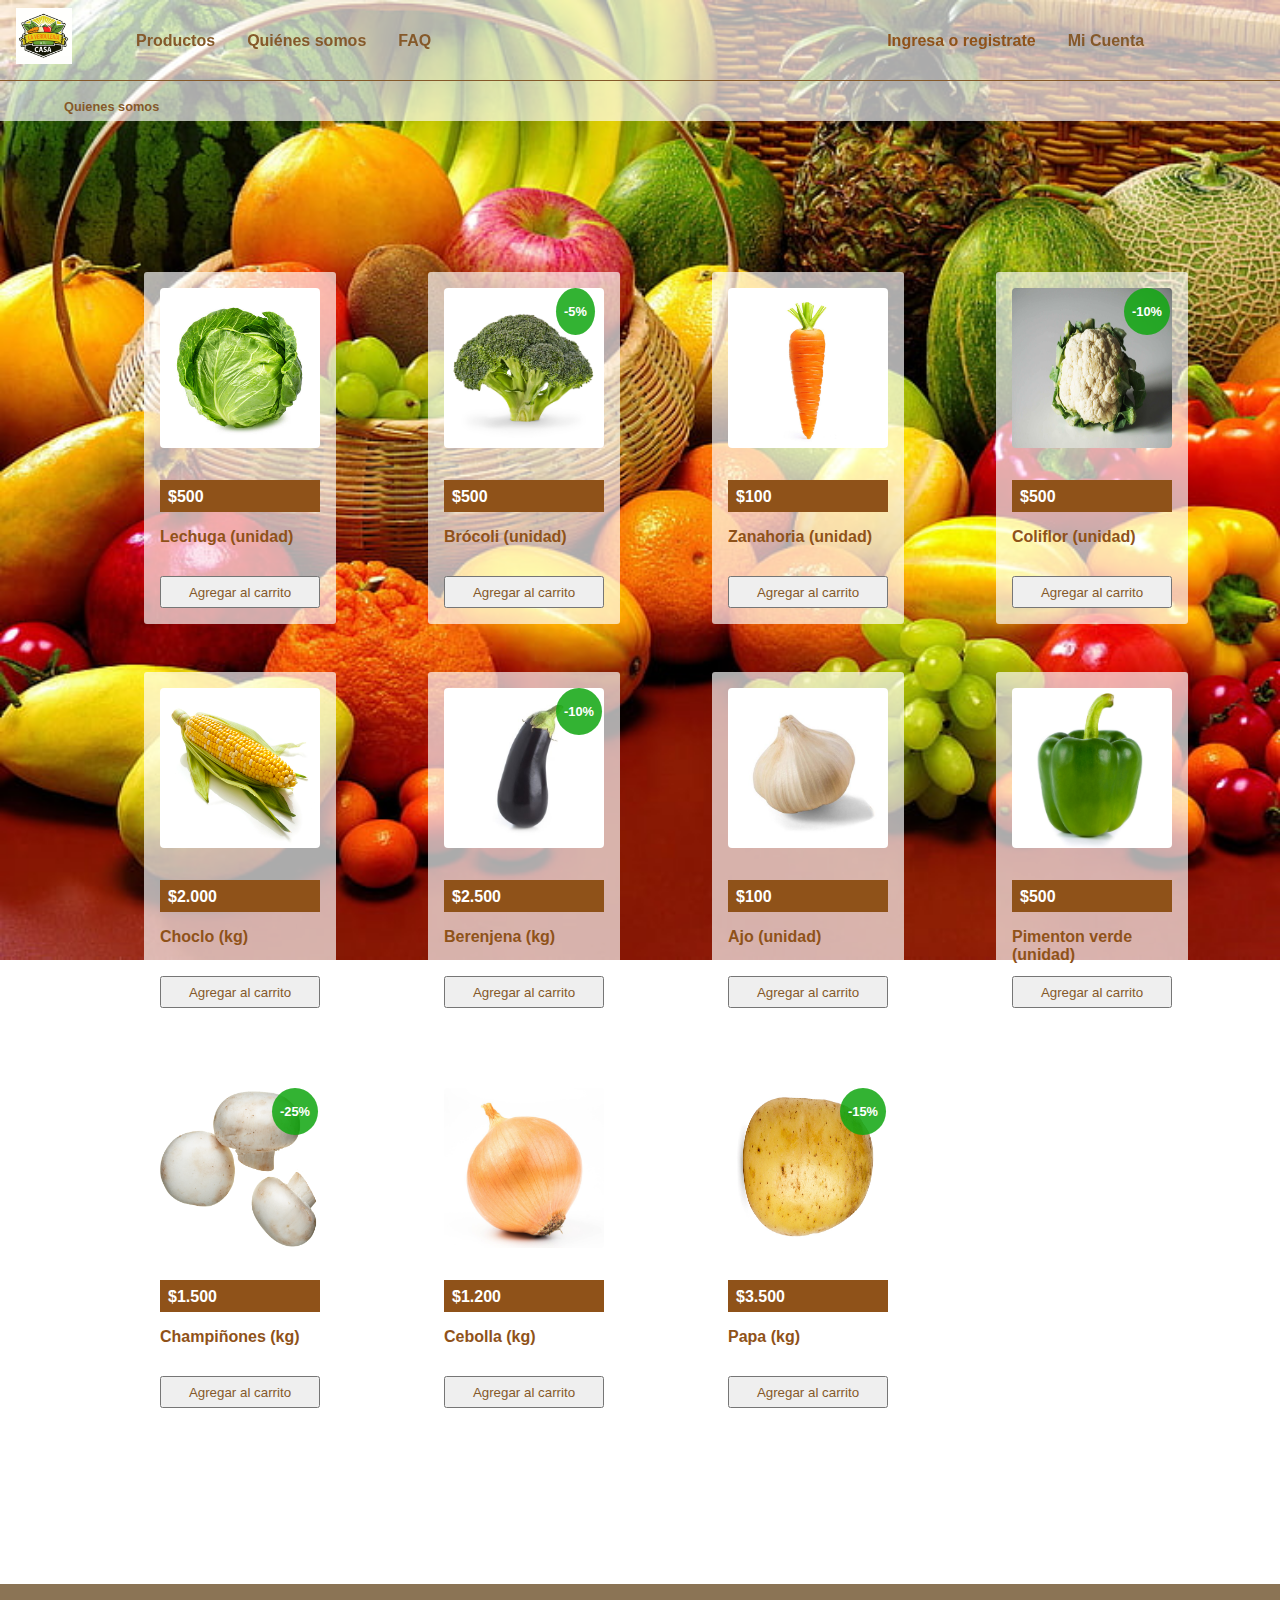
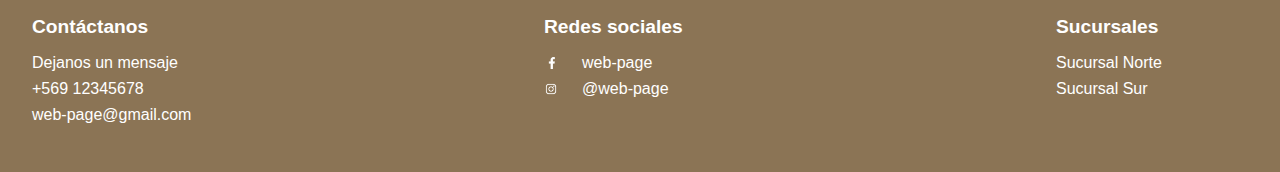
==== commit dd3c6eb1: "-Se movieron los archivos de conexion a una carpeta homonima porque  tengo problemas para hacerlos f" ====
--- a/Grupo1_TFinal/public_html/index.html
+++ b/Grupo1_TFinal/public_html/index.html
@@ -21,32 +21,8 @@
                 
                 
                 <li >
-                    <a class="left-nav" href="./contactos.html">Quiénes somos</a>
-                    <ul class="submenu-1" id="contactos">
-                        
-                        <li class="option">
-                            <a href="./quienesSomos.html" >Empresa</a>
-                        </li>                     
-
-                        <li class="option">
-                            <a href="./index.html" >Redes sociales</a>
-                            <ul  class="sub-menu-3" id="redes-sociales">
-                                <li >
-                                    <a href="./index.html" class="logo-container">
-                                        <img src="./img/fb-logo-white.png" class="logo" alt="facebook">
-                                    </a>
-                                    <a href="./index.html" class="" id="facebook">web-page</a>
-                                </li>
-                                <li>
-                                    <a href="./index.html" class="logo-container">
-                                        <img src="./img/instagram-logo-white.png" class="logo" alt="instagram">
-                                    </a>
-
-                                    <a href="./index.html" class="logo-name" id="instagram">@web-page</a>
-                                </li>
-                            </ul>
-                        </li>
-                    </ul>
+                    <a class="left-nav" href="./quienessomos.html">Quiénes somos</a>
+                    
                 </li>
                 <li>
                     <a class="left-nav" href="./faq.html">FAQ</a>
@@ -61,7 +37,7 @@
             </ul>
         </nav>
         <div class="header-links">
-            <a href="./quienesSomos.html">Quienes somos</a>
+            <a href="./quienessomos.html">Quienes somos</a>
 
         </div>
     </header>
--- a/Grupo1_TFinal/public_html/style.css
+++ b/Grupo1_TFinal/public_html/style.css
@@ -1,628 +1,628 @@
-:root {
-  --text-color1: rgb(133, 89, 42);
-  --text-color2: rgb(143, 82, 25);
-  --text-color3: rgb(255, 255, 255);
-  --text-color4: rgba(143, 82, 25, 0.316);
-  --text-color5: rgb(58, 32, 8);
-  --background-color1: rgba(255, 255, 255, 0.672);
-  --background-color2: rgba(47, 85, 121, 0.57);
-  --shadow-color: #888888;
-  --shadow-color2: #888888ee;
-  --shadow-color3: rgba(94, 62, 19, 0.72);
-
-  --focus: rgba(35, 118, 70, 0.57);
-  --focus-red: rgb(167, 42, 11);
-  --border-color: hsla(0, 0%, 100%, 0.2);
-  --global-background: hsl(220, 25%, 10%);
-  --background: linear-gradient(
-    to right,
-    rgb(196, 109, 27),
-    rgba(255, 152, 34, 0.748)
-  );
-  --shadow-1: hsl(240, 100%, 1%);
-  --shadow-2: hsla(236, 50%, 50%, 0.4);
-}
-
-html,
-body {
-  height: 100%;
-  width: 100%;
-  margin: 0;
-  font-family: Verdana, Geneva, Tahoma, sans-serif;
-  background-image: url(./img/fondoVerduras.jpg);
-  background-size: cover;
-  background-repeat: no-repeat;
-  background-attachment: fixed;
-}
-
-a{
-    text-decoration: none;
-}
-
-.header {
-  width: 100%;
-  height: 2rem;
-}
-
-.footer {
-  width: 100%;
-  height: auto;
-  background: var(--shadow-color3);
-  display: grid;
-  grid-template-columns: 40% 40% 20%;
-}
-
-/*footer*/
-
-.footer ul {
-  list-style: none;
-}
-
-.footer a {
-  text-decoration: none;
-  color: var(--text-color3);
-}
-
-.titulo {
-  font-size: 1.2rem;
-  font-weight: 550;
-}
-
-.footer-section {
-  padding: 2rem 0 2rem 2rem;
-}
-
-.footer-section ul li {
-  margin-bottom: 0.5rem;
-}
-
-.footer-section ul li a:first-child {
-  margin-left: -2.5rem;
-}
-
-/* header*/
-
-.page-logo {
-  width: 3.5rem;
-  height: auto;
-}
-
-.page-logo-container {
-  margin: 0.5rem 1rem 1rem 1rem;
-}
-
-.nav {
-  margin-top: -5rem;
-  height: 5rem;
-  width: 100%;
-  background: var(--background-color1);
-  display: grid;
-  grid-template-columns: 4rem auto;
-  position: fixed;
-}
-
-.nav ul {
-  display: flex;
-  list-style: none;
-}
-
-.nav ul * {
-  padding-top: 1rem;
-  text-decoration: none;
-  font-weight: bold;
-}
-
-.nav ul .left-nav {
-  margin-left: 2rem;
-  color: var(--text-color1);
-}
-
-.nav ul .right-nav {
-  color: var(--text-color2);
-}
-
-.login {
-  width: max-content;
-  margin-left: calc(100% - 45rem);
-}
-
-.header-links {
-  background: var(--background-color1);
-  width: 100%;
-  height: 3rem;
-  border-top: var(--text-color1) solid 1px;
-  margin: 5rem 0 0 0;
-  padding: 1rem 0 0 0;
-}
-
-.header-links * {
-  font-weight: bold;
-  padding-left: 2rem;
-  font-size: 0.8rem;
-  text-decoration: none;
-  color: var(--text-color1);
-}
-
-.content {
-  padding: 10rem 0 10rem 9rem;
-  display: grid;
-  grid-template-columns: repeat(auto-fill, minmax(15rem, 1fr));
-  grid-auto-rows: 22rem;
-  grid-row-gap: 3rem;
-}
-
-.product {
-  display: grid;
-  grid-template-columns: 10rem;
-  grid-template-rows: 12rem 2rem 4rem 2rem;
-
-  border-radius: 3px;
-  width: 10rem;
-  height: auto;
-  padding: 1rem;
-  background: var(--background-color1);
-  transition: 0.4s ease-in;
-}
-
-.product:hover {
-  box-shadow: 5px 10px 8px var(--shadow-color3);
-  background: var(--text-color3);
-}
-
-.product .product-photo {
-  height: 100%;
-  width: 100%;
-  border-radius: 4px;
-}
-
-.product .price {
-  font-weight: bold;
-  padding: 0.5rem 0 0 0.5rem;
-  color: var(--text-color3);
-  background-color: var(--text-color2);
-}
-
-.product .product-name {
-  text-decoration: none;
-  color: var(--text-color2);
-  font-weight: bold;
-  font-size: 1rem;
-  padding-top: 1rem;
-  overflow: hidden;
-  text-overflow: ellipsis;
-}
-
-.photo-container {
-  width: 10rem;
-  height: 10rem;
-  overflow: hidden;
-  text-decoration: none;
-  color: var(--text-color3);
-}
-
-.photo-container span {
-  font-size: 0.8rem;
-  font-weight: bold;
-  padding: 1rem 0.5rem 1rem 0.5rem;
-  position: absolute;
-  background: rgba(18, 167, 18, 0.857);
-  border-radius: 200%;
-  margin-left: 7rem;
-  z-index: 0;
-}
-
-.product .product-button,
-.submit-button {
-  color: var(--text-color1);
-  cursor: pointer;
-}
-
-.product .product-button:hover,
-.submit-button:hover {
-  border-radius: 4px;
-  background: var(--text-color2);
-  color: var(--text-color3);
-}
-
-.logo {
-  width: 0.9rem;
-  height: auto;
-  margin: 0 1.2rem -0.15rem 0;
-}
-
-/* contactos*/
-
-.container-contact {
-  text-align: center;
-}
-
-.container-contact h2 {
-  color: var(--text-color3);
-  background: var(--shadow-color3);
-  padding: 2rem 0 2rem 0;
-  margin-top: 2rem;
-}
-
-.info-container {
-  margin: 0 0 2rem calc(50% - 10rem);
-  width: 20rem;
-  background-color: var(--background-color1);
-  padding: 0 0 0.5rem 0;
-}
-
-.info-container p:first-child,
-.form > p:first-child {
-  font-weight: bold;
-  color: var(--text-color3);
-  background-color: var(--text-color1);
-}
-
-.info-container a {
-  font-weight: bold;
-  color: var(--text-color1);
-  text-decoration: none;
-  display: block;
-  padding-bottom: 1rem;
-}
-
-.form {
-  background: var(--background-color1);
-  width: 40rem;
-  margin: 0 0 5rem calc(50% - 20rem);
-}
-
-.form .submit-button {
-  font-weight: bold;
-  width: 6rem;
-  margin: 1rem;
-}
-
-.input-container {
-  color: var(--text-color1);
-}
-
-.signIn {
-  color: var(--text-color1);
-  display: block;
-  padding-bottom: 2rem;
-}
-
-textarea {
-  resize: none;
-}
-
-/* menu*/
-
-.nav ul li {
-  height: 2.4rem;
-}
-
-.nav {
-  z-index: 60;
-}
-
-.nav ul li a {
-  color: var(--text-color3);
-}
-
-.nav ul li ul {
-  display: flex;
-  flex-direction: column;
-}
-
-.nav ul li ul {
-  padding-left: 1rem;
-  position: absolute;
-}
-
-.nav ul li ul li {
-  left: 2rem;
-  height: 2rem;
-  font-size: 0.7rem;
-  width: 10rem;
-  position: relative;
-  padding: 1rem 0 0 1rem;
-  margin: 0 0 0 -1rem;
-  background: var(--shadow-color2);
-}
-
-.nav ul li ul li:hover {
-  background: var(--text-color1);
-}
-/* 
-.nav ul li ul li ul{
-    top: 0;
-    left: 9rem;
-    position: absolute;
-} */
-
-.sub-menu-2,
-.sub-menu-3 {
-  top: 0;
-  left: 9rem;
-  position: absolute;
-}
-
-.nav ul li ul {
-  display: none;
-}
-
-.nav ul li:hover > ul {
-  display: block;
-}
-
-/* sucursales*/
-
-.media-1 a {
-  text-decoration: none;
-  color: var(--background-color1);
-  opacity: 0;
-}
-.media-1 {
-  margin: 0 0 3rem calc(50% - 15rem);
-  width: 30rem;
-  height: 30rem;
-  opacity: 1;
-  background: center url(./img/market-3.jpg);
-  background-size: cover;
-  padding-top: 15rem;
-  transition: all 1s ease-in;
-}
-
-.media-1:hover {
-  background: linear-gradient(
-      to bottom,
-      var(--background-color1),
-      rgba(133, 133, 134, 0.604)
-    ),
-    url(img/market-3.jpg) transparent;
-  background-size: cover;
-  background-position: center;
-}
-
-.media-1:hover a {
-  font-weight: bold;
-  color: var(--text-color2);
-  font-size: 2rem;
-  opacity: 1;
-}
-
-.media-1 a {
-  text-decoration: none;
-  color: var(--background-color1);
-  opacity: 0;
-}
-
-.media-2 a {
-  text-decoration: none;
-  color: var(--background-color1);
-  opacity: 0;
-}
-
-.media-2 {
-  margin: 0 0 3rem calc(50% - 15rem);
-  width: 30rem;
-  height: 30rem;
-  opacity: 1;
-  background: center url(./img/market-1.jpg);
-  background-size: cover;
-  padding-top: 15rem;
-  transition: all 1s ease-in;
-}
-
-.media-2:hover {
-  background: linear-gradient(
-      to bottom,
-      var(--background-color1),
-      rgba(133, 133, 134, 0.604)
-    ),
-    url(img/market-1.jpg) transparent;
-  background-size: cover;
-  background-position: center;
-}
-
-.media-2:hover a {
-  font-weight: bold;
-  color: var(--text-color2);
-  font-size: 2rem;
-  opacity: 1;
-}
-
-/* mapas */
-
-.mapa {
-  width: 40rem;
-  height: 30rem;
-  border: transparent solid 1px;
-}
-
-.map-container {
-  margin: 0 0 2rem calc(50% - 20rem);
-  width: 40rem;
-  background-color: var(--background-color1);
-  padding: 0 0 0.5rem 0;
-}
-
-.map-container p:first-child {
-  font-weight: bold;
-  color: var(--text-color3);
-  background-color: var(--text-color1);
-}
-
-.map-container a {
-  font-weight: bold;
-  color: var(--text-color1);
-  text-decoration: none;
-  display: block;
-  padding-bottom: 1rem;
-}
-
-
-
-/* box */
-.box {
-    display: flex;
-    flex-direction: column;
-    justify-content: center;
-    align-items: center;
-    height: 100vh;
-    padding: 0 4rem 2rem;
-  }
-  
-  /* modal */
-  .modal-container {
-    position: fixed;
-    top: 2rem;
-    left: 0;
-    z-index: 10;
-  
-    display: flex;
-    justify-content: center;
-    align-items: center;
-  
-    width: 100%;
-    height: 100%;
-
-  }
-  
-  /* using :target */
-  /*
-  when users will click/enter button(link) browser will add a #id in a url and when that happens we'll show our users the modal that contains that id.
-  */
-  /* .modal-container:target {
-    display: flex;
-  } */
-  
-  .modal {
-    width: 50%;
-    padding: 4rem 2rem;
-    border-radius: 4px;
-  
-    color: var(--text-color3);
-    background: var(--background);
-    box-shadow: var(--m-shadow, 0.4rem 0.4rem 10.2rem 0.2rem) var(--shadow-1);
-    position: relative;
-  
-    overflow: hidden;
-  }
-  
-  .modal__title {
-    font-size: 1.8rem;
-    margin: -1.5rem 0 0 0;
-  }
-  
-  .modal-img{
-      width: 10rem;
-      height: 10rem;
-      border-radius: 4px;
-  }
-
-  .modal__content {
-    margin-top: 3rem;
-    margin-bottom: 3rem;
-    
-    display: grid;
-    grid-template-columns: auto auto;
-
-    font-size: 0.9rem;
-    line-height: 2;
-  }
-
-  .modal-name{
-      font-weight: bold;
-      font-size: 1.2rem;
-  }
-
-  .modal-info{
-
-  }
-  
-  .modal__btn {
-    
-    padding: 1rem 1.6rem;
-    border: 1px solid var(--border-color);
-    border-radius: 100rem;
-  
-    color: inherit;
-    background: transparent;
-    font-size: 1rem;
-    font-family: inherit;
-    letter-spacing: 0.2rem;
-  
-    position: absolute;
-    bottom: 2rem;
-    left: 2rem;
-     
-    transition: 0.2s;
-    cursor: pointer;
-  }
-  
-  .modal__btn:nth-of-type(1) {
-    margin-right: 1rem;
-  }
-  
-  .modal__btn:hover,
-  .modal__btn:focus {
-    background: var(--focus);
-    border-color: var(--focus);
-    transform: translateY(-0.2rem);
-  }
-  
-  /* link-... */
-  .link-1 {
-    font-size: 1.8rem;
-  
-    color: var(--text-color3);
-    background: var(--background);
-    box-shadow: 0.4rem 0.4rem 2.4rem 0.2rem var(--shadow-1);
-    border-radius: 100rem;
-    padding: 1.4rem 3.2rem;
-  
-    transition: 0.2s;
-  }
-  
-  .link-1:hover,
-  .link-1:focus {
-    transform: translateY(-0.2rem);
-    box-shadow: 0 0 4.4rem 0.2rem var(--shadow-2);
-  }
-  
-  .link-1:focus {
-    box-shadow: 0 0 4.4rem 0.2rem var(--shadow-2),
-      0 0 0 0.4rem var(--global-background), 0 0 0 0.5rem var(--focus);
-  }
-  
-  .link-2 {
-    width: 3rem;
-    height: 3rem;
-    border: 1px solid var(--border-color);
-    border-radius: 100rem;
-  
-    color: inherit;
-    font-size: 1rem;
-  
-    position: absolute;
-    top: 2rem;
-    right: 2rem;
-  
-    display: flex;
-    justify-content: center;
-    align-items: center;
-  
-    opacity: 0.8;
-    background: var(--focus-red);
-    transition: 0.2s;
-  }
-  
-  .link-2::before {
-    content: "x";  
-    transform: translateY(-0.1rem);
-  }
-  
-  .link-2:hover,
-  .link-2:focus {
-    background: var(--focus-red);
-    border-color: var(--focus-red);
-    transform: translateY(-0.2rem);
-    opacity: 1;
+:root {
+  --text-color1: rgb(133, 89, 42);
+  --text-color2: rgb(143, 82, 25);
+  --text-color3: rgb(255, 255, 255);
+  --text-color4: rgba(143, 82, 25, 0.316);
+  --text-color5: rgb(58, 32, 8);
+  --background-color1: rgba(255, 255, 255, 0.672);
+  --background-color2: rgba(47, 85, 121, 0.57);
+  --shadow-color: #888888;
+  --shadow-color2: #888888ee;
+  --shadow-color3: rgba(94, 62, 19, 0.72);
+
+  --focus: rgba(35, 118, 70, 0.57);
+  --focus-red: rgb(167, 42, 11);
+  --border-color: hsla(0, 0%, 100%, 0.2);
+  --global-background: hsl(220, 25%, 10%);
+  --background: linear-gradient(
+    to right,
+    rgb(196, 109, 27),
+    rgba(255, 152, 34, 0.748)
+  );
+  --shadow-1: hsl(240, 100%, 1%);
+  --shadow-2: hsla(236, 50%, 50%, 0.4);
+}
+
+html,
+body {
+  height: 100%;
+  width: 100%;
+  margin: 0;
+  font-family: Verdana, Geneva, Tahoma, sans-serif;
+  background-image: url(./img/fondoVerduras.jpg);
+  background-size: cover;
+  background-repeat: no-repeat;
+  background-attachment: fixed;
+}
+
+a{
+    text-decoration: none;
+}
+
+.header {
+  width: 100%;
+  height: 2rem;
+}
+
+.footer {
+  width: 100%;
+  height: auto;
+  background: var(--shadow-color3);
+  display: grid;
+  grid-template-columns: 40% 40% 20%;
+}
+
+/*footer*/
+
+.footer ul {
+  list-style: none;
+}
+
+.footer a {
+  text-decoration: none;
+  color: var(--text-color3);
+}
+
+.titulo {
+  font-size: 1.2rem;
+  font-weight: 550;
+}
+
+.footer-section {
+  padding: 2rem 0 2rem 2rem;
+}
+
+.footer-section ul li {
+  margin-bottom: 0.5rem;
+}
+
+.footer-section ul li a:first-child {
+  margin-left: -2.5rem;
+}
+
+/* header*/
+
+.page-logo {
+  width: 3.5rem;
+  height: auto;
+}
+
+.page-logo-container {
+  margin: 0.5rem 1rem 1rem 1rem;
+}
+
+.nav {
+  margin-top: -5rem;
+  height: 5rem;
+  width: 100%;
+  background: var(--background-color1);
+  display: grid;
+  grid-template-columns: 4rem auto;
+  position: fixed;
+}
+
+.nav ul {
+  display: flex;
+  list-style: none;
+}
+
+.nav ul * {
+  padding-top: 1rem;
+  text-decoration: none;
+  font-weight: bold;
+}
+
+.nav ul .left-nav {
+  margin-left: 2rem;
+  color: var(--text-color1);
+}
+
+.nav ul .right-nav {
+  color: var(--text-color2);
+}
+
+.login {
+  width: max-content;
+  margin-left: calc(100% - 45rem);
+}
+
+.header-links {
+  background: var(--background-color1);
+  width: 100%;
+  height: 1.5rem;
+  border-top: var(--text-color1) solid 1px;
+  margin: 5rem 0 0 0;
+  padding: 1rem 0 0 0;
+}
+
+.header-links * {
+  font-weight: bold;
+  padding-left: 2rem;
+  font-size: 0.8rem;
+  text-decoration: none;
+  color: var(--text-color1);
+}
+
+.content {
+  padding: 10rem 0 10rem 9rem;
+  display: grid;
+  grid-template-columns: repeat(auto-fill, minmax(15rem, 1fr));
+  grid-auto-rows: 22rem;
+  grid-row-gap: 3rem;
+}
+
+.product {
+  display: grid;
+  grid-template-columns: 10rem;
+  grid-template-rows: 12rem 2rem 4rem 2rem;
+
+  border-radius: 3px;
+  width: 10rem;
+  height: auto;
+  padding: 1rem;
+  background: var(--background-color1);
+  transition: 0.4s ease-in;
+}
+
+.product:hover {
+  box-shadow: 5px 10px 8px var(--shadow-color3);
+  background: var(--text-color3);
+}
+
+.product .product-photo {
+  height: 100%;
+  width: 100%;
+  border-radius: 4px;
+}
+
+.product .price {
+  font-weight: bold;
+  padding: 0.5rem 0 0 0.5rem;
+  color: var(--text-color3);
+  background-color: var(--text-color2);
+}
+
+.product .product-name {
+  text-decoration: none;
+  color: var(--text-color2);
+  font-weight: bold;
+  font-size: 1rem;
+  padding-top: 1rem;
+  overflow: hidden;
+  text-overflow: ellipsis;
+}
+
+.photo-container {
+  width: 10rem;
+  height: 10rem;
+  overflow: hidden;
+  text-decoration: none;
+  color: var(--text-color3);
+}
+
+.photo-container span {
+  font-size: 0.8rem;
+  font-weight: bold;
+  padding: 1rem 0.5rem 1rem 0.5rem;
+  position: absolute;
+  background: rgba(18, 167, 18, 0.857);
+  border-radius: 200%;
+  margin-left: 7rem;
+  z-index: 0;
+}
+
+.product .product-button,
+.submit-button {
+  color: var(--text-color1);
+  cursor: pointer;
+}
+
+.product .product-button:hover,
+.submit-button:hover {
+  border-radius: 4px;
+  background: var(--text-color2);
+  color: var(--text-color3);
+}
+
+.logo {
+  width: 0.9rem;
+  height: auto;
+  margin: 0 1.2rem -0.15rem 0;
+}
+
+/* contactos*/
+
+.container-contact {
+  text-align: center;
+}
+
+.container-contact h2 {
+  color: var(--text-color3);
+  background: var(--shadow-color3);
+  padding: 2rem 0 2rem 0;
+  margin-top: 2rem;
+}
+
+.info-container {
+  margin: 0 0 2rem calc(50% - 10rem);
+  width: 20rem;
+  background-color: var(--background-color1);
+  padding: 0 0 0.5rem 0;
+}
+
+.info-container p:first-child,
+.form > p:first-child {
+  font-weight: bold;
+  color: var(--text-color3);
+  background-color: var(--text-color1);
+}
+
+.info-container a {
+  font-weight: bold;
+  color: var(--text-color1);
+  text-decoration: none;
+  display: block;
+  padding-bottom: 1rem;
+}
+
+.form {
+  background: var(--background-color1);
+  width: 40rem;
+  margin: 0 0 5rem calc(50% - 20rem);
+}
+
+.form .submit-button {
+  font-weight: bold;
+  width: 6rem;
+  margin: 1rem;
+}
+
+.input-container {
+  color: var(--text-color1);
+}
+
+.signup {
+  color: var(--text-color1);
+  display: block;
+  padding-bottom: 2rem;
+}
+
+textarea {
+  resize: none;
+}
+
+/* menu*/
+
+.nav ul li {
+  height: 2.4rem;
+}
+
+.nav {
+  z-index: 60;
+}
+
+.nav ul li a {
+  color: var(--text-color3);
+}
+
+.nav ul li ul {
+  display: flex;
+  flex-direction: column;
+}
+
+.nav ul li ul {
+  padding-left: 1rem;
+  position: absolute;
+}
+
+.nav ul li ul li {
+  left: 2rem;
+  height: 2rem;
+  font-size: 0.7rem;
+  width: 10rem;
+  position: relative;
+  padding: 1rem 0 0 1rem;
+  margin: 0 0 0 -1rem;
+  background: var(--shadow-color2);
+}
+
+.nav ul li ul li:hover {
+  background: var(--text-color1);
+}
+/* 
+.nav ul li ul li ul{
+    top: 0;
+    left: 9rem;
+    position: absolute;
+} */
+
+.sub-menu-2,
+.sub-menu-3 {
+  top: 0;
+  left: 9rem;
+  position: absolute;
+}
+
+.nav ul li ul {
+  display: none;
+}
+
+.nav ul li:hover > ul {
+  display: block;
+}
+
+/* sucursales*/
+
+.media-1 a {
+  text-decoration: none;
+  color: var(--background-color1);
+  opacity: 0;
+}
+.media-1 {
+  margin: 0 0 3rem calc(50% - 15rem);
+  width: 30rem;
+  height: 30rem;
+  opacity: 1;
+  background: center url(./img/market-3.jpg);
+  background-size: cover;
+  padding-top: 15rem;
+  transition: all 1s ease-in;
+}
+
+.media-1:hover {
+  background: linear-gradient(
+      to bottom,
+      var(--background-color1),
+      rgba(133, 133, 134, 0.604)
+    ),
+    url(img/market-3.jpg) transparent;
+  background-size: cover;
+  background-position: center;
+}
+
+.media-1:hover a {
+  font-weight: bold;
+  color: var(--text-color2);
+  font-size: 2rem;
+  opacity: 1;
+}
+
+.media-1 a {
+  text-decoration: none;
+  color: var(--background-color1);
+  opacity: 0;
+}
+
+.media-2 a {
+  text-decoration: none;
+  color: var(--background-color1);
+  opacity: 0;
+}
+
+.media-2 {
+  margin: 0 0 3rem calc(50% - 15rem);
+  width: 30rem;
+  height: 30rem;
+  opacity: 1;
+  background: center url(./img/market-1.jpg);
+  background-size: cover;
+  padding-top: 15rem;
+  transition: all 1s ease-in;
+}
+
+.media-2:hover {
+  background: linear-gradient(
+      to bottom,
+      var(--background-color1),
+      rgba(133, 133, 134, 0.604)
+    ),
+    url(img/market-1.jpg) transparent;
+  background-size: cover;
+  background-position: center;
+}
+
+.media-2:hover a {
+  font-weight: bold;
+  color: var(--text-color2);
+  font-size: 2rem;
+  opacity: 1;
+}
+
+/* mapas */
+
+.mapa {
+  width: 40rem;
+  height: 30rem;
+  border: transparent solid 1px;
+}
+
+.map-container {
+  margin: 0 0 2rem calc(50% - 20rem);
+  width: 40rem;
+  background-color: var(--background-color1);
+  padding: 0 0 0.5rem 0;
+}
+
+.map-container p:first-child {
+  font-weight: bold;
+  color: var(--text-color3);
+  background-color: var(--text-color1);
+}
+
+.map-container a {
+  font-weight: bold;
+  color: var(--text-color1);
+  text-decoration: none;
+  display: block;
+  padding-bottom: 1rem;
+}
+
+
+
+/* box */
+.box {
+    display: flex;
+    flex-direction: column;
+    justify-content: center;
+    align-items: center;
+    height: 100vh;
+    padding: 0 4rem 2rem;
+  }
+  
+  /* modal */
+  .modal-container {
+    position: fixed;
+    top: 2rem;
+    left: 0;
+    z-index: 10;
+  
+    display: flex;
+    justify-content: center;
+    align-items: center;
+  
+    width: 100%;
+    height: 100%;
+
+  }
+  
+  /* using :target */
+  /*
+  when users will click/enter button(link) browser will add a #id in a url and when that happens we'll show our users the modal that contains that id.
+  */
+  /* .modal-container:target {
+    display: flex;
+  } */
+  
+  .modal {
+    width: 50%;
+    padding: 4rem 2rem;
+    border-radius: 4px;
+  
+    color: var(--text-color3);
+    background: var(--background);
+    box-shadow: var(--m-shadow, 0.4rem 0.4rem 10.2rem 0.2rem) var(--shadow-1);
+    position: relative;
+  
+    overflow: hidden;
+  }
+  
+  .modal__title {
+    font-size: 1.8rem;
+    margin: -1.5rem 0 0 0;
+  }
+  
+  .modal-img{
+      width: 10rem;
+      height: 10rem;
+      border-radius: 4px;
+  }
+
+  .modal__content {
+    margin-top: 3rem;
+    margin-bottom: 3rem;
+    
+    display: grid;
+    grid-template-columns: auto auto;
+
+    font-size: 0.9rem;
+    line-height: 2;
+  }
+
+  .modal-name{
+      font-weight: bold;
+      font-size: 1.2rem;
+  }
+
+  .modal-info{
+
+  }
+  
+  .modal__btn {
+    
+    padding: 1rem 1.6rem;
+    border: 1px solid var(--border-color);
+    border-radius: 100rem;
+  
+    color: inherit;
+    background: transparent;
+    font-size: 1rem;
+    font-family: inherit;
+    letter-spacing: 0.2rem;
+  
+    position: absolute;
+    bottom: 2rem;
+    left: 2rem;
+     
+    transition: 0.2s;
+    cursor: pointer;
+  }
+  
+  .modal__btn:nth-of-type(1) {
+    margin-right: 1rem;
+  }
+  
+  .modal__btn:hover,
+  .modal__btn:focus {
+    background: var(--focus);
+    border-color: var(--focus);
+    transform: translateY(-0.2rem);
+  }
+  
+  /* link-... */
+  .link-1 {
+    font-size: 1.8rem;
+  
+    color: var(--text-color3);
+    background: var(--background);
+    box-shadow: 0.4rem 0.4rem 2.4rem 0.2rem var(--shadow-1);
+    border-radius: 100rem;
+    padding: 1.4rem 3.2rem;
+  
+    transition: 0.2s;
+  }
+  
+  .link-1:hover,
+  .link-1:focus {
+    transform: translateY(-0.2rem);
+    box-shadow: 0 0 4.4rem 0.2rem var(--shadow-2);
+  }
+  
+  .link-1:focus {
+    box-shadow: 0 0 4.4rem 0.2rem var(--shadow-2),
+      0 0 0 0.4rem var(--global-background), 0 0 0 0.5rem var(--focus);
+  }
+  
+  .link-2 {
+    width: 3rem;
+    height: 3rem;
+    border: 1px solid var(--border-color);
+    border-radius: 100rem;
+  
+    color: inherit;
+    font-size: 1rem;
+  
+    position: absolute;
+    top: 2rem;
+    right: 2rem;
+  
+    display: flex;
+    justify-content: center;
+    align-items: center;
+  
+    opacity: 0.8;
+    background: var(--focus-red);
+    transition: 0.2s;
+  }
+  
+  .link-2::before {
+    content: "x";  
+    transform: translateY(-0.1rem);
+  }
+  
+  .link-2:hover,
+  .link-2:focus {
+    background: var(--focus-red);
+    border-color: var(--focus-red);
+    transform: translateY(-0.2rem);
+    opacity: 1;
   }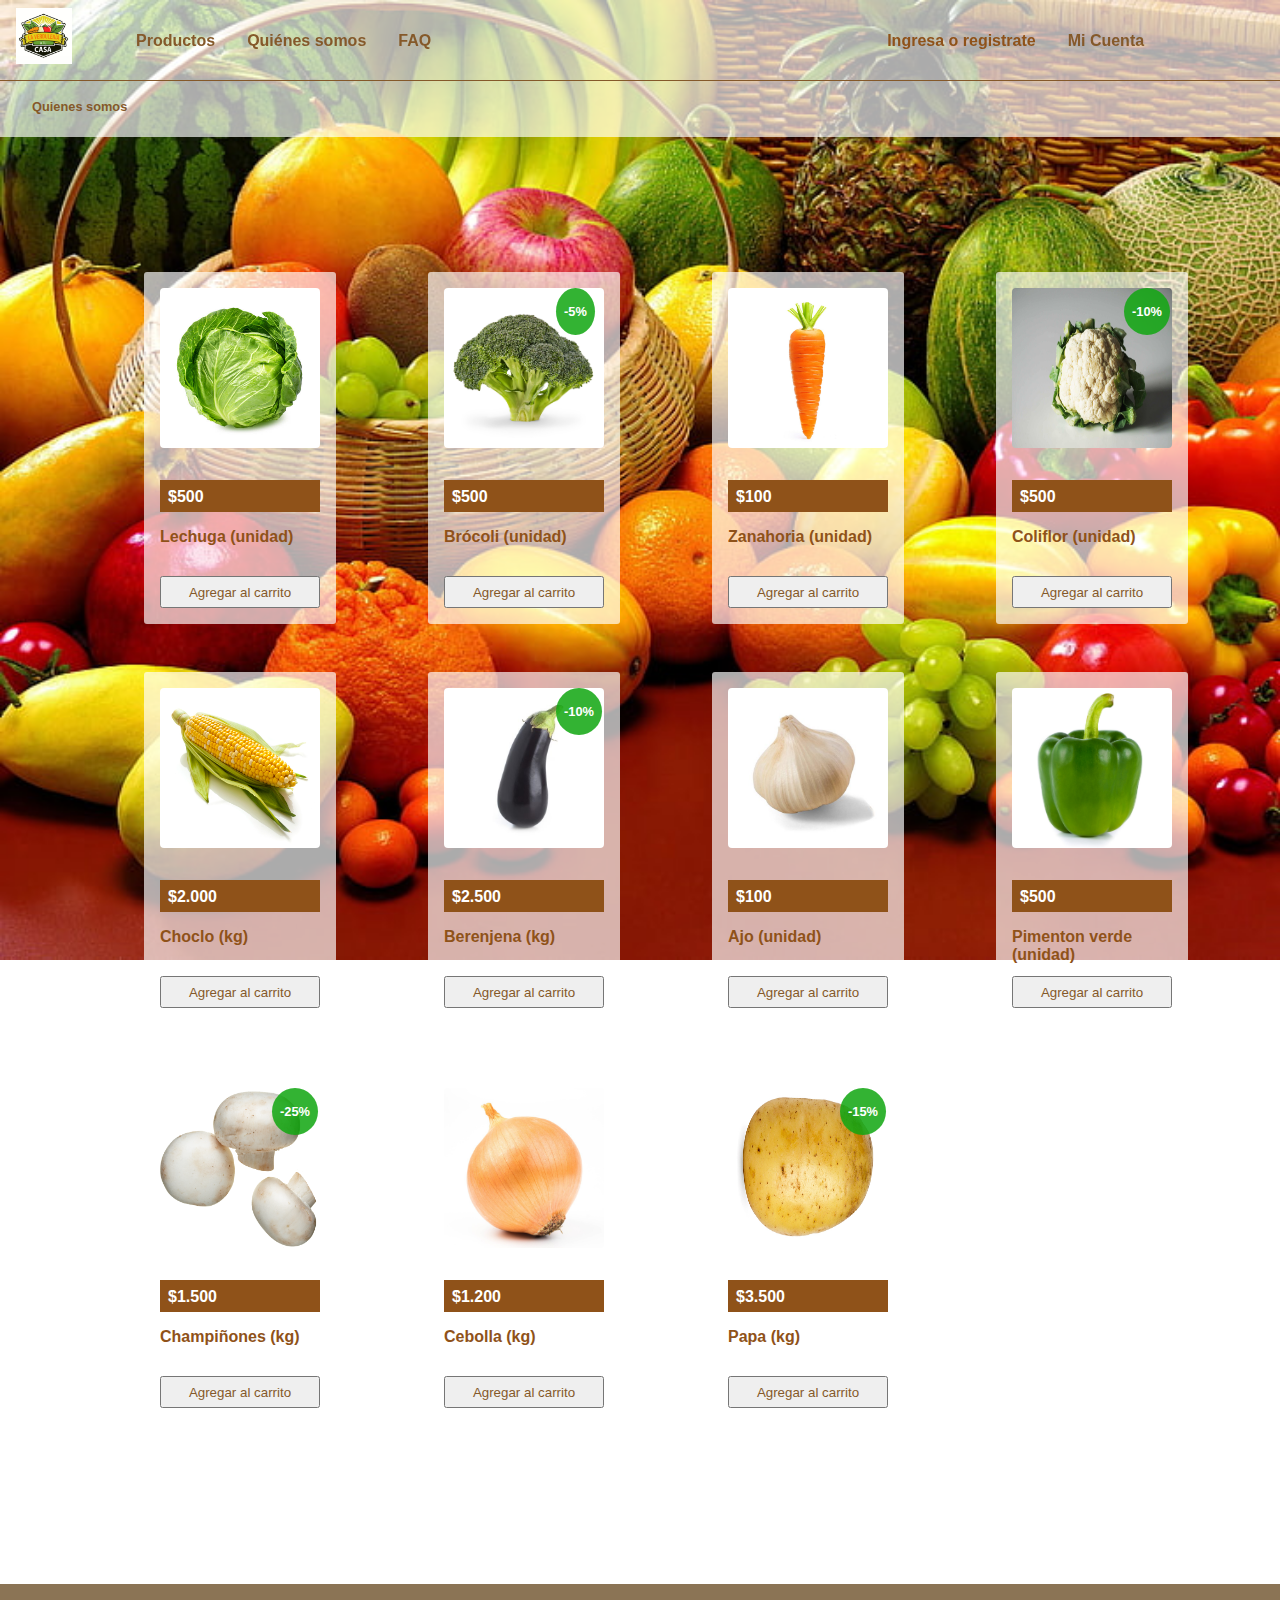
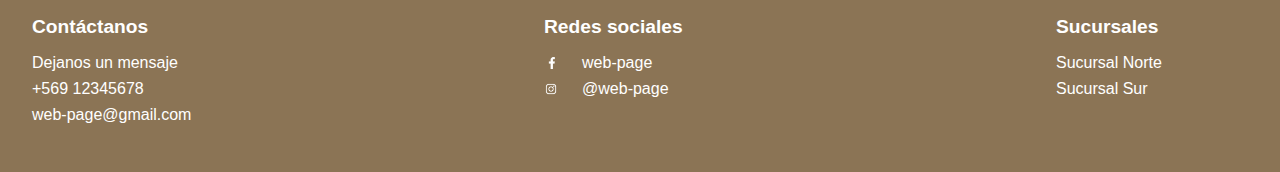
==== commit cc0a836e: "se agregaron funcionalidades con jquery" ====
--- a/Grupo1_TFinal/public_html/index.html
+++ b/Grupo1_TFinal/public_html/index.html
@@ -16,24 +16,25 @@
             <a class="page-logo-container" href="./index.html"><img class="page-logo" src="./img/verduleriaLogo.jpg"></a>
             <ul class="menu">
                 <li>
-                    <a class="left-nav" href="./index.html">Productos</a>
+                    <a class="left-nav" id="productos">Productos</a>
                 </li>                              
                 
                 
                 <li >
-                    <a class="left-nav" href="./quienessomos.html">Quiénes somos</a>
+                    <a class="left-nav" id="quienesSomos">Quiénes somos</a>
                     
                 </li>
                 <li>
-                    <a class="left-nav" href="./faq.html">FAQ</a>
+                    <a class="left-nav" id="faq">FAQ</a>
                 </li>
 
                 <li class="login">
-                    <a class="right-nav" href="./login.html">Ingresa o registrate</a>
+                    <a class="right-nav" id="login">Ingresa o registrate</a>
                 </li>
                 
                 <li>
-                    <a class="left-nav" href="./micuenta.html">Mi Cuenta
+                    <a class="left-nav" id="miCuenta">Mi Cuenta </a>
+                </li>
             </ul>
         </nav>
         <div class="header-links">
@@ -74,7 +75,7 @@
         </div>
 
         <div class="footer-section">
-                <a href="./sucursales.html" class="titulo" >Sucursales</a>
+                <a href="./index.html" class="titulo" >Sucursales</a>
                 <ul id="sucursales">
                     <li><a href="./index.html" id="sucursalNorte">Sucursal Norte</a></li>
                     <li><a href="./index.html" id="sucursalSur">Sucursal Sur</a></li>
--- a/Grupo1_TFinal/public_html/style.css
+++ b/Grupo1_TFinal/public_html/style.css
@@ -35,8 +35,9 @@
   background-attachment: fixed;
 }
 
-a{
-    text-decoration: none;
+a {
+  text-decoration: none;
+  cursor: pointer;
 }
 
 .header {
@@ -132,7 +133,7 @@
   height: 1.5rem;
   border-top: var(--text-color1) solid 1px;
   margin: 5rem 0 0 0;
-  padding: 1rem 0 0 0;
+  padding: 1rem 0 1rem 0;
 }
 
 .header-links * {
@@ -234,13 +235,14 @@
 
 .container-contact {
   text-align: center;
+  margin-bottom: 14rem;
 }
 
 .container-contact h2 {
   color: var(--text-color3);
   background: var(--shadow-color3);
   padding: 2rem 0 2rem 0;
-  margin-top: 2rem;
+  margin-top: 1.5rem;
 }
 
 .info-container {
@@ -457,172 +459,164 @@
   padding-bottom: 1rem;
 }
 
-
-
 /* box */
 .box {
-    display: flex;
-    flex-direction: column;
-    justify-content: center;
-    align-items: center;
-    height: 100vh;
-    padding: 0 4rem 2rem;
-  }
-  
-  /* modal */
-  .modal-container {
-    position: fixed;
-    top: 2rem;
-    left: 0;
-    z-index: 10;
-  
-    display: flex;
-    justify-content: center;
-    align-items: center;
-  
-    width: 100%;
-    height: 100%;
-
-  }
-  
-  /* using :target */
-  /*
+  display: flex;
+  flex-direction: column;
+  justify-content: center;
+  align-items: center;
+  height: 100vh;
+  padding: 0 4rem 2rem;
+}
+
+/* modal */
+.modal-container {
+  position: fixed;
+  top: 2rem;
+  left: 0;
+  z-index: 10;
+
+  display: flex;
+  justify-content: center;
+  align-items: center;
+
+  width: 100%;
+  height: 100%;
+}
+
+/* using :target */
+/*
   when users will click/enter button(link) browser will add a #id in a url and when that happens we'll show our users the modal that contains that id.
   */
-  /* .modal-container:target {
+/* .modal-container:target {
     display: flex;
   } */
-  
-  .modal {
-    width: 50%;
-    padding: 4rem 2rem;
-    border-radius: 4px;
-  
-    color: var(--text-color3);
-    background: var(--background);
-    box-shadow: var(--m-shadow, 0.4rem 0.4rem 10.2rem 0.2rem) var(--shadow-1);
-    position: relative;
-  
-    overflow: hidden;
-  }
-  
-  .modal__title {
-    font-size: 1.8rem;
-    margin: -1.5rem 0 0 0;
-  }
-  
-  .modal-img{
-      width: 10rem;
-      height: 10rem;
-      border-radius: 4px;
-  }
-
-  .modal__content {
-    margin-top: 3rem;
-    margin-bottom: 3rem;
-    
-    display: grid;
-    grid-template-columns: auto auto;
-
-    font-size: 0.9rem;
-    line-height: 2;
-  }
-
-  .modal-name{
-      font-weight: bold;
-      font-size: 1.2rem;
-  }
-
-  .modal-info{
-
-  }
-  
-  .modal__btn {
-    
-    padding: 1rem 1.6rem;
-    border: 1px solid var(--border-color);
-    border-radius: 100rem;
-  
-    color: inherit;
-    background: transparent;
-    font-size: 1rem;
-    font-family: inherit;
-    letter-spacing: 0.2rem;
-  
-    position: absolute;
-    bottom: 2rem;
-    left: 2rem;
-     
-    transition: 0.2s;
-    cursor: pointer;
-  }
-  
-  .modal__btn:nth-of-type(1) {
-    margin-right: 1rem;
-  }
-  
-  .modal__btn:hover,
-  .modal__btn:focus {
-    background: var(--focus);
-    border-color: var(--focus);
-    transform: translateY(-0.2rem);
-  }
-  
-  /* link-... */
-  .link-1 {
-    font-size: 1.8rem;
-  
-    color: var(--text-color3);
-    background: var(--background);
-    box-shadow: 0.4rem 0.4rem 2.4rem 0.2rem var(--shadow-1);
-    border-radius: 100rem;
-    padding: 1.4rem 3.2rem;
-  
-    transition: 0.2s;
-  }
-  
-  .link-1:hover,
-  .link-1:focus {
-    transform: translateY(-0.2rem);
-    box-shadow: 0 0 4.4rem 0.2rem var(--shadow-2);
-  }
-  
-  .link-1:focus {
-    box-shadow: 0 0 4.4rem 0.2rem var(--shadow-2),
-      0 0 0 0.4rem var(--global-background), 0 0 0 0.5rem var(--focus);
-  }
-  
-  .link-2 {
-    width: 3rem;
-    height: 3rem;
-    border: 1px solid var(--border-color);
-    border-radius: 100rem;
-  
-    color: inherit;
-    font-size: 1rem;
-  
-    position: absolute;
-    top: 2rem;
-    right: 2rem;
-  
-    display: flex;
-    justify-content: center;
-    align-items: center;
-  
-    opacity: 0.8;
-    background: var(--focus-red);
-    transition: 0.2s;
-  }
-  
-  .link-2::before {
-    content: "x";  
-    transform: translateY(-0.1rem);
-  }
-  
-  .link-2:hover,
-  .link-2:focus {
-    background: var(--focus-red);
-    border-color: var(--focus-red);
-    transform: translateY(-0.2rem);
-    opacity: 1;
-  }+
+.modal {
+  width: 50%;
+  padding: 4rem 2rem;
+  border-radius: 4px;
+
+  color: var(--text-color3);
+  background: var(--background);
+  box-shadow: var(--m-shadow, 0.4rem 0.4rem 10.2rem 0.2rem) var(--shadow-1);
+  position: relative;
+
+  overflow: hidden;
+}
+
+.modal__title {
+  font-size: 1.8rem;
+  margin: -1.5rem 0 0 0;
+}
+
+.modal-img {
+  width: 10rem;
+  height: 10rem;
+  border-radius: 4px;
+}
+
+.modal__content {
+  margin-top: 3rem;
+  margin-bottom: 3rem;
+
+  display: grid;
+  grid-template-columns: auto auto;
+
+  font-size: 0.9rem;
+  line-height: 2;
+}
+
+.modal-name {
+  font-weight: bold;
+  font-size: 1.2rem;
+}
+
+.modal__btn {
+  padding: 1rem 1.6rem;
+  border: 1px solid var(--border-color);
+  border-radius: 100rem;
+
+  color: inherit;
+  background: transparent;
+  font-size: 1rem;
+  font-family: inherit;
+  letter-spacing: 0.2rem;
+
+  position: absolute;
+  bottom: 2rem;
+  left: 2rem;
+
+  transition: 0.2s;
+  cursor: pointer;
+}
+
+.modal__btn:nth-of-type(1) {
+  margin-right: 1rem;
+}
+
+.modal__btn:hover,
+.modal__btn:focus {
+  background: var(--focus);
+  border-color: var(--focus);
+  transform: translateY(-0.2rem);
+}
+
+/* link-... */
+.link-1 {
+  font-size: 1.8rem;
+
+  color: var(--text-color3);
+  background: var(--background);
+  box-shadow: 0.4rem 0.4rem 2.4rem 0.2rem var(--shadow-1);
+  border-radius: 100rem;
+  padding: 1.4rem 3.2rem;
+
+  transition: 0.2s;
+}
+
+.link-1:hover,
+.link-1:focus {
+  transform: translateY(-0.2rem);
+  box-shadow: 0 0 4.4rem 0.2rem var(--shadow-2);
+}
+
+.link-1:focus {
+  box-shadow: 0 0 4.4rem 0.2rem var(--shadow-2),
+    0 0 0 0.4rem var(--global-background), 0 0 0 0.5rem var(--focus);
+}
+
+.link-2 {
+  width: 3rem;
+  height: 3rem;
+  border: 1px solid var(--border-color);
+  border-radius: 100rem;
+
+  color: inherit;
+  font-size: 1rem;
+
+  position: absolute;
+  top: 2rem;
+  right: 2rem;
+
+  display: flex;
+  justify-content: center;
+  align-items: center;
+
+  opacity: 0.8;
+  background: var(--focus-red);
+  transition: 0.2s;
+}
+
+.link-2::before {
+  content: "x";
+  transform: translateY(-0.1rem);
+}
+
+.link-2:hover,
+.link-2:focus {
+  background: var(--focus-red);
+  border-color: var(--focus-red);
+  transform: translateY(-0.2rem);
+  opacity: 1;
+}
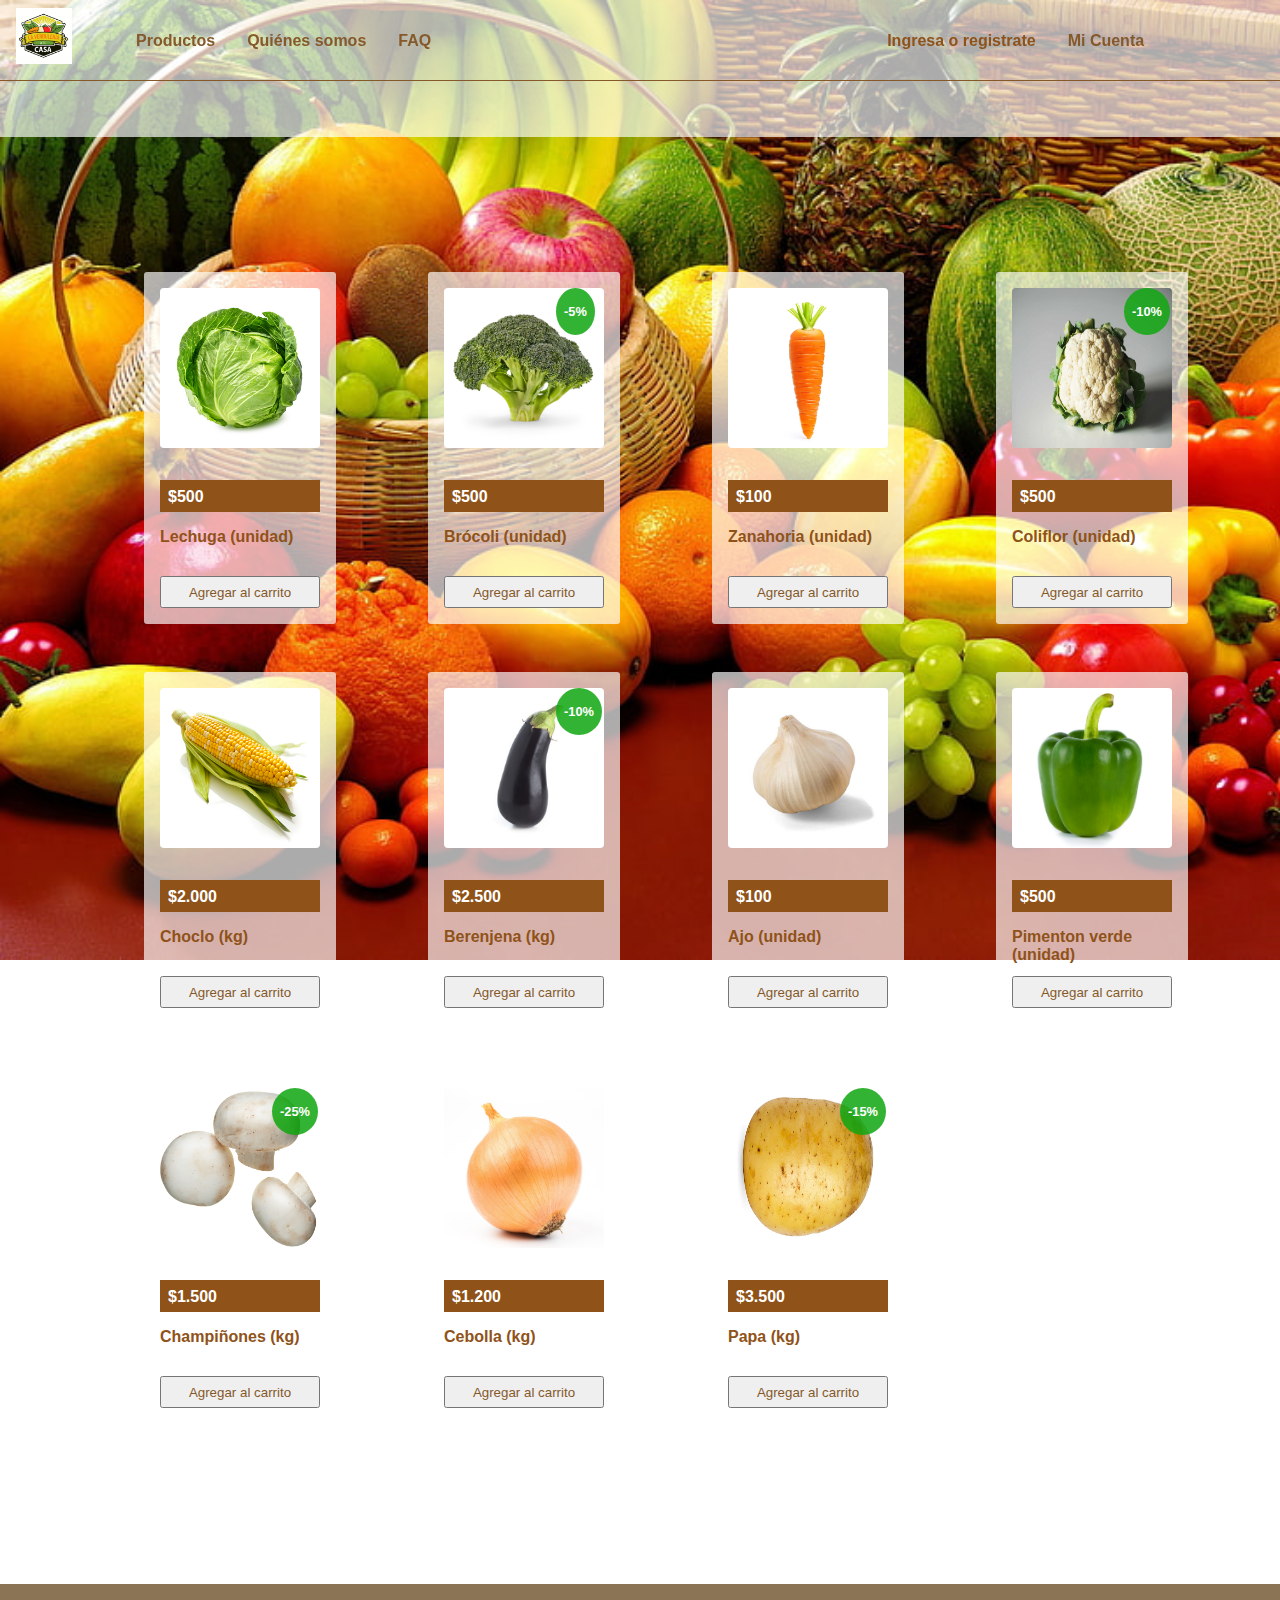
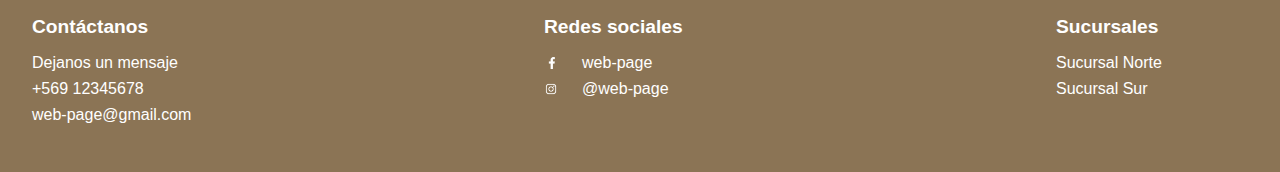
==== commit abc9dd71: "Update index.html" ====
--- a/Grupo1_TFinal/public_html/index.html
+++ b/Grupo1_TFinal/public_html/index.html
@@ -38,7 +38,7 @@
             </ul>
         </nav>
         <div class="header-links">
-            <a href="./quienessomos.html">Quienes somos</a>
+           
 
         </div>
     </header>
